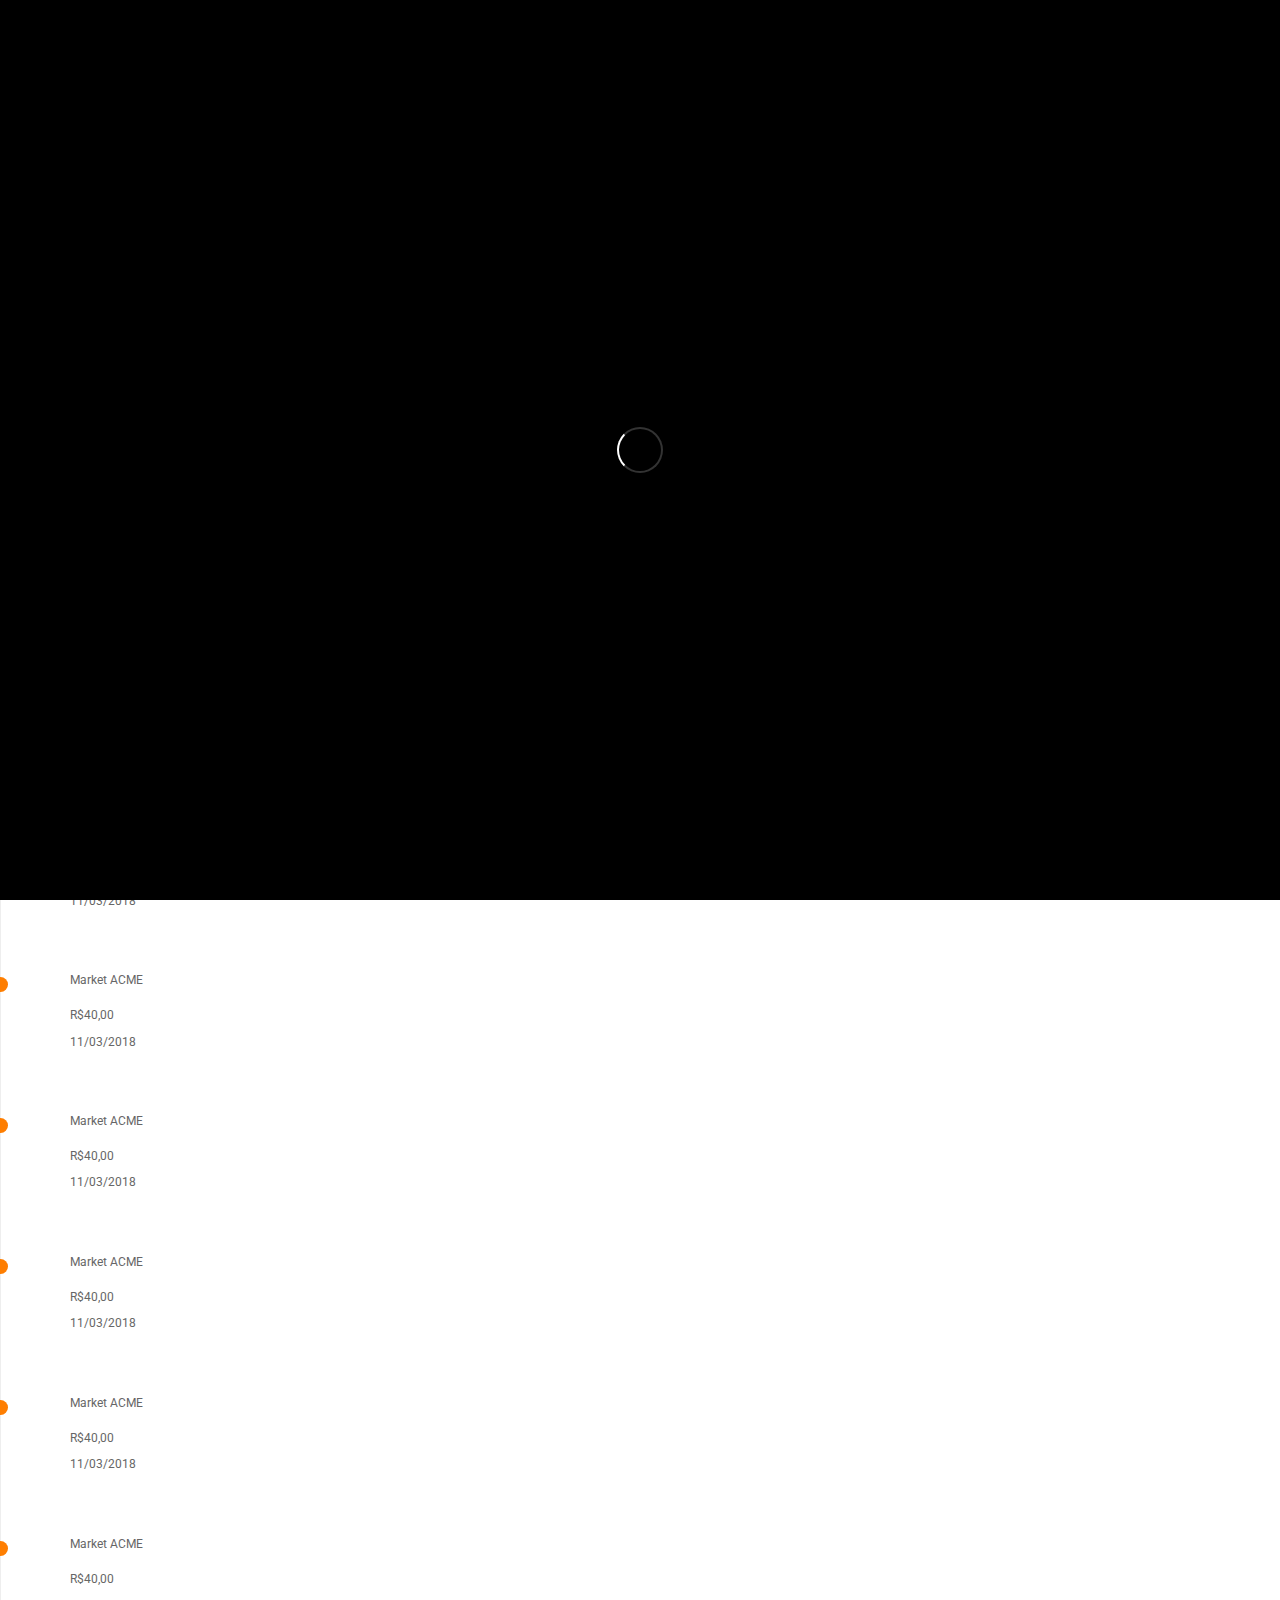
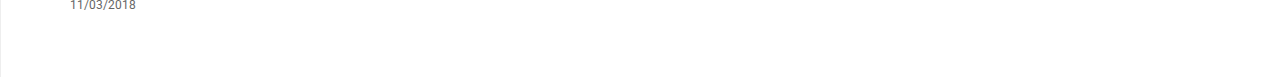
==== buyingHistory.html @ 99585626 "Finish mock for transaction history page" ====
<!DOCTYPE html>
<html lang="en-US" dir="ltr">
<head>
    <meta charset="utf-8">
    <meta http-equiv="X-UA-Compatible" content="IE=edge">
    <meta name="viewport" content="width=device-width, initial-scale=1">
    <title>Venture iO</title>

    <link href="assets/lib/bootstrap/dist/css/bootstrap.min.css" rel="stylesheet">
    <!-- Template specific stylesheets-->
    <link href="https://fonts.googleapis.com/css?family=Roboto+Condensed:400,700" rel="stylesheet">
    <link href="https://fonts.googleapis.com/css?family=Volkhov:400i" rel="stylesheet">
    <link href="https://fonts.googleapis.com/css?family=Open+Sans:300,400,600,700,800" rel="stylesheet">
    <link href="https://fonts.googleapis.com/css?family=Libre+Barcode+39+Extended+Text" rel="stylesheet">
    <link href="assets/lib/animate.css/animate.css" rel="stylesheet">
    <link href="assets/lib/components-font-awesome/css/font-awesome.min.css" rel="stylesheet">
    <link href="assets/lib/et-line-font/et-line-font.css" rel="stylesheet">
    <link href="assets/lib/flexslider/flexslider.css" rel="stylesheet">
    <link href="assets/lib/owl.carousel/dist/assets/owl.carousel.min.css" rel="stylesheet">
    <link href="assets/lib/owl.carousel/dist/assets/owl.theme.default.min.css" rel="stylesheet">
    <link href="assets/lib/magnific-popup/dist/magnific-popup.css" rel="stylesheet">
    <link href="assets/lib/simple-text-rotator/simpletextrotator.css" rel="stylesheet">
    <link href='https://fonts.googleapis.com/css?family=Roboto:400,700,400italic' rel='stylesheet' type='text/css'>

    <!-- Main stylesheet and color file-->
    <link href="assets/css/style.css" rel="stylesheet">
</head>
<body data-spy="scroll" data-target=".onpage-navigation" data-offset="60">
<main>
    <div class="page-loader">
        <div class="loader">Loading...</div>
    </div>
    <nav class="navbar navbar-custom navbar-fixed-top navbar-transparent" role="navigation">
        <div class="container">
            <div class="navbar-header">
                <button class="navbar-toggle" type="button" data-toggle="collapse" data-target="#custom-collapse"><span
                        class="sr-only">Toggle navigation</span><span class="icon-bar"></span><span
                        class="icon-bar"></span><span class="icon-bar"></span></button>
                <a class="navbar-brand barcode-font" href="index.html">DELI</a>
            </div>
            <div class="collapse navbar-collapse" id="custom-collapse">
                <ul class="nav navbar-nav navbar-right">
                    <li class="dropdown"><a class="dropdown-toggle" href="login.html">Login</a></li>
                </ul>
            </div>
        </div>
    </nav>
    <section class="transaction-section home-fade home-full-height colored">
        <div class="container transaction-page-header">
            <h3>Hello, Person's name</h3>
            <h5>*Dash with total spent each time the customer goes to mkt*</h5>
        </div>
    </section>
    <div class="container transaction-history">
        <ul class="timeline">
            <li class="timeline-inverted">
                <div class="timeline-badge info"></div>
                <div class="timeline-panel">
                    <div class="timeline-heading">
                        <h4 class="timeline-title">Market ACME</h4>
                    </div>
                    <div class="timeline-body">
                        <p>R$40,00</p>
                        <p>11/03/2018</p>
                    </div>
                </div>
            </li>
            <li class="timeline-inverted">
                <div class="timeline-badge info"></div>
                <div class="timeline-panel">
                    <div class="timeline-heading">
                        <h4 class="timeline-title">Market ACME</h4>
                    </div>
                    <div class="timeline-body">
                        <p>R$40,00</p>
                        <p>11/03/2018</p>
                    </div>
                </div>
            </li>
            <li class="timeline-inverted">
                <div class="timeline-badge info"></div>
                <div class="timeline-panel">
                    <div class="timeline-heading">
                        <h4 class="timeline-title">Market ACME</h4>
                    </div>
                    <div class="timeline-body">
                        <p>R$40,00</p>
                        <p>11/03/2018</p>
                    </div>
                </div>
            </li>
            <li class="timeline-inverted">
                <div class="timeline-badge info"></div>
                <div class="timeline-panel">
                    <div class="timeline-heading">
                        <h4 class="timeline-title">Market ACME</h4>
                    </div>
                    <div class="timeline-body">
                        <p>R$40,00</p>
                        <p>11/03/2018</p>
                    </div>
                </div>
            </li>
            <li class="timeline-inverted">
                <div class="timeline-badge info"></div>
                <div class="timeline-panel">
                    <div class="timeline-heading">
                        <h4 class="timeline-title">Market ACME</h4>
                    </div>
                    <div class="timeline-body">
                        <p>R$40,00</p>
                        <p>11/03/2018</p>
                    </div>
                </div>
            </li>
            <li class="timeline-inverted">
                <div class="timeline-badge info"></div>
                <div class="timeline-panel">
                    <div class="timeline-heading">
                        <h4 class="timeline-title">Market ACME</h4>
                    </div>
                    <div class="timeline-body">
                        <p>R$40,00</p>
                        <p>11/03/2018</p>
                    </div>
                </div>
            </li>
            <li class="timeline-inverted">
                <div class="timeline-badge info"></div>
                <div class="timeline-panel">
                    <div class="timeline-heading">
                        <h4 class="timeline-title">Market ACME</h4>
                    </div>
                    <div class="timeline-body">
                        <p>R$40,00</p>
                        <p>11/03/2018</p>
                    </div>
                </div>
            </li>
            <li class="timeline-inverted">
                <div class="timeline-badge info"></div>
                <div class="timeline-panel">
                    <div class="timeline-heading">
                        <h4 class="timeline-title">Market ACME</h4>
                    </div>
                    <div class="timeline-body">
                        <p>R$40,00</p>
                        <p>11/03/2018</p>
                    </div>
                </div>
            </li>
        </ul>
    </div>
</main>
<script src="assets/lib/jquery/dist/jquery.js"></script>
<script src="assets/lib/bootstrap/dist/js/bootstrap.min.js"></script>
<script src="assets/lib/wow/dist/wow.js"></script>
<script src="assets/lib/jquery.mb.ytplayer/dist/jquery.mb.YTPlayer.js"></script>
<script src="assets/lib/isotope/dist/isotope.pkgd.js"></script>
<script src="assets/lib/imagesloaded/imagesloaded.pkgd.js"></script>
<script src="assets/lib/flexslider/jquery.flexslider.js"></script>
<script src="assets/lib/owl.carousel/dist/owl.carousel.min.js"></script>
<script src="assets/lib/smoothscroll.js"></script>
<script src="assets/lib/magnific-popup/dist/jquery.magnific-popup.js"></script>
<script src="assets/lib/simple-text-rotator/jquery.simple-text-rotator.min.js"></script>
<script src="assets/js/plugins.js"></script>
<script src="assets/js/main.js"></script>
<script src="assets/js/downloadButton.js"></script>
</body>
</html>
---- assets/css/style.css ----
/*--------------------------------------------------------------
	Common
--------------------------------------------------------------*/
html {
  overflow-y: scroll;
  overflow-x: hidden;
  -ms-overflow-style: scrollbar;
}

body {
  background: #fff;
  font: 400 12px/1.8 "Open Sans", sans-serif;
  color: #666;
  -webkit-font-smoothing: antialiased;
}

img {
  max-width: 100%;
  height: auto;
}

iframe {
  border: 0;
}

.align-center {
  text-align: center;
}

.align-left {
  text-align: left !important;
}

.position-relative {
  position: relative;
}

.leftauto {
  right: 0 !important;
  left: auto !important;
}

/* Transition elsements */
a,
.btn {
  transition: all 0.125s ease-in-out 0s;
}

.client-logo,
.gallery-caption,
.gallery-image:after,
.gallery-image img,
.price-table,
.team-detail,
.team-image:after,
.work-caption,
.work-image > img,
.work-image:after,
.post-thumbnail,
.post-video,
.post-images-slider {
  transition: all 0.3s ease-in-out 0s;
}

/* Reset box-shadow */
.btn,
.well,
.panel,
.progress,
.form-control,
.form-control:hover,
.form-control:focus,
.navbar-custom .dropdown-menu {
  box-shadow: none;
}

/* Reset border-radius */
.well,
.label,
.alert,
.progress,
.form-control,
.modal-content,
.panel-heading,
.panel-group .panel,
.nav-tabs > li > a,
.nav-pills > li > a {
  border-radius: 2px;
}

.pr-remove {
  /*vertical-align: middle !important;*/
  text-align: center;
}

.examples {
  border-radius: 2px;
  padding: 7px 5px;
  margin: 0 0 40px;
}

.examples.bg-dark {
  background: #333;
  border: 0;
}

.et-icons .box1 {
  border: 1px solid #e5e5e5;
  display: block;
  width: 25%;
  float: left;
  padding: 0;
  font-size: 13px;
  margin: -1px 0 0 -1px;
}

.et-icons .box1 > span {
  display: inline-block;
  border-right: 1px solid #e5e5e5;
  min-width: 60px;
  min-height: 60px;
  text-align: center;
  line-height: 60px;
  font-size: 28px;
  margin-right: 5px;
}

.fa-icons > div {
  padding: 0;
  border: 1px solid #e5e5e5;
  margin: -1px 0 0 -1px;
  font-size: 13px;
}

.fa-icons > div > i {
  display: inline-block;
  margin-right: 5px;
  min-width: 40px;
  min-height: 40px;
  border-right: 1px solid #f1f1f1;
  line-height: 40px;
  text-align: center;
  font-size: 14px;
}

.help-block ul {
  list-style: none;
  padding: 0;
  margin: 0;
}

/* Sections */
.navbar-custom + .main {
  margin-top: 50px;
}

.main {
  position: relative;
  background-color: #fff;
  z-index: 1;
}

.module,
.module-small {
  position: relative;
  padding: 140px 0;
  background-repeat: no-repeat;
  background-position: 50% 50%;
  background-size: cover;
}

/* Module header */
.module-small {
  padding: 70px 0;
}

.module-extra-small {
  padding: 25px 0px;
}

.module-medium {
  padding: 75px 0px;
}

.holder-w {
  position: relative;
  display: table-cell;
  vertical-align: middle;
  height: 1px;
  width: 50%;
}

.holder-w:before {
  border-top: 1px solid #eaeaea;
  position: relative;
  display: block;
  content: "";
  top: 1px;
  height: 1px;
  width: 100%;
}

/* Sections dividers */
.divider-w {
  border-top: 1px solid #eaeaea;
  margin: 0;
}

.divider-d {
  border-top: 1px solid #202020;
  margin: 0;
}

/* Half-image */
.side-image {
  position: absolute;
  height: 100%;
  background-repeat: no-repeat;
  background-position: 50% 50%;
  background-size: cover;
}

.side-image-text {
  background: #fff;
  border-top: 1px solid #e5e5e5;
  border-bottom: 1px solid #e5e5e5;
  padding: 140px 60px 140px;
}

/* Dark background */
.bg-dark,
.bg-dark-30,
.bg-dark-60,
.bg-dark-90,
.bg-dark .module-title,
.bg-dark-30 .module-title,
.bg-dark-60 .module-title,
.bg-dark-90 .module-title,
.bg-dark .module-subtitle,
.bg-dark-30 .module-subtitle,
.bg-dark-60 .module-subtitle,
.bg-dark-90 .module-subtitle,
.bg-dark .alt-module-subtitle h5,
.bg-dark-30 .alt-module-subtitle h5,
.bg-dark-60 .alt-module-subtitle h5,
.bg-dark-90 .alt-module-subtitle h5 {
  color: #fff;
}

.bg-dark {
  background: #111;
}

.bg-dark-30:before {
  position: absolute;
  background: rgba(2, 2, 2, 0.4);
  content: " ";
  height: 100%;
  width: 100%;
  left: 0;
  top: 0;
}

.bg-dark-60:before {
  position: absolute;
  background: rgba(34, 34, 34, 0.8);
  content: " ";
  height: 100%;
  width: 100%;
  left: 0;
  top: 0;
}

.bg-dark-90:before {
  position: absolute;
  background: rgba(34, 34, 34, 0.9);
  content: " ";
  height: 100%;
  width: 100%;
  left: 0;
  top: 0;
}

.bg-gradient:before {
  position: absolute;
  background: url([data-uri]);
  /* FF3.6+ */
  /* Chrome,Safari4+ */
  /* Chrome10+,Safari5.1+ */
  /* Opera 11.10+ */
  /* IE10+ */
  background: linear-gradient(to bottom, rgba(40, 115, 113, 0.57) 25%, rgba(115, 54, 31, 0.67) 75%);
  /* W3C */
  filter: progid:DXImageTransform.Microsoft.gradient( startColorstr='#00ffffff', endColorstr='#000000',GradientType=0 );
  /* IE6-8 */
  content: " ";
  height: 100%;
  width: 100%;
  left: 0;
  top: 0;
}

.bg-light {
  background: #f6f6f6;
}

.parallax-bg {
  background-attachment: fixed;
  background-size: cover;
}

/* Vertical margin, padding */
.p-0 {
  padding: 0 !important;
}

.pt-0 {
  padding-top: 0 !important;
}

.pt-10 {
  padding-top: 10px !important;
}

.pt-20 {
  padding-top: 20px !important;
}

.pt-30 {
  padding-top: 30px !important;
}

.pt-40 {
  padding-top: 40px !important;
}

.pt-50 {
  padding-top: 50px !important;
}

.pt-140 {
  padding-top: 140px !important;
}

.pb-0 {
  padding-bottom: 0 !important;
}

.pb-10 {
  padding-bottom: 10px !important;
}

.pb-20 {
  padding-bottom: 20px !important;
}

.pb-30 {
  padding-bottom: 30px !important;
}

.pb-40 {
  padding-bottom: 40px !important;
}

.pb-50 {
  padding-bottom: 50px !important;
}

.pb-140 {
  padding-bottom: 140px !important;
}

.m-0 {
  margin: 0 !important;
}

.mt-0 {
  margin-top: 0 !important;
}

.mt-10 {
  margin-top: 10px !important;
}

.mt-20 {
  margin-top: 20px !important;
}

.mt-30 {
  margin-top: 30px !important;
}

.mt-40 {
  margin-top: 40px !important;
}

.mt-50 {
  margin-top: 50px !important;
}

.mt-60 {
  margin-top: 60px !important;
}

.mt-70 {
  margin-top: 70px !important;
}

.mt-80 {
  margin-top: 80px !important;
}

.mb-0 {
  margin-bottom: 0 !important;
}

.mb-10 {
  margin-bottom: 10px !important;
}

.mb-20 {
  margin-bottom: 20px !important;
}

.mb-40 {
  margin-bottom: 40px !important;
}

.mb-50 {
  margin-bottom: 50px !important;
}

.mb-60 {
  margin-bottom: 60px !important;
}

.mb-70 {
  margin-bottom: 70px !important;
}

.mb-80 {
  margin-bottom: 80px !important;
}

@media only screen and (max-width: 991px) {
  .mt-sm-0 {
    margin-top: 0 !important;
  }
  .mt-sm-10 {
    margin-top: 10px !important;
  }
  .mt-sm-20 {
    margin-top: 20px !important;
  }
  .mt-sm-30 {
    margin-top: 30px !important;
  }
  .mt-sm-40 {
    margin-top: 40px !important;
  }
  .mt-sm-50 {
    margin-top: 50px !important;
  }
  .mt-sm-60 {
    margin-top: 60px !important;
  }
  .mt-sm-70 {
    margin-top: 70px !important;
  }
  .mt-sm-80 {
    margin-top: 80px !important;
  }
  .mb-sm-0 {
    margin-bottom: 0 !important;
  }
  .mb-sm-10 {
    margin-bottom: 10px !important;
  }
  .mb-sm-20 {
    margin-bottom: 20px !important;
  }
  .mb-sm-30 {
    margin-bottom: 30px !important;
  }
  .mb-sm-40 {
    margin-bottom: 40px !important;
  }
  .mb-sm-50 {
    margin-bottom: 50px !important;
  }
  .mb-sm-60 {
    margin-bottom: 60px !important;
  }
  .mb-sm-70 {
    margin-bottom: 70px !important;
  }
  .mb-sm-80 {
    margin-bottom: 80px !important;
  }
}

@media only screen and (max-width: 767px) {
  .mt-xs-0 {
    margin-top: 0 !important;
  }
  .mt-xs-10 {
    margin-top: 10px !important;
  }
  .mt-xs-20 {
    margin-top: 20px !important;
  }
  .mt-xs-30 {
    margin-top: 30px !important;
  }
  .mt-xs-40 {
    margin-top: 40px !important;
  }
  .mt-xs-50 {
    margin-top: 50px !important;
  }
  .mt-xs-60 {
    margin-top: 60px !important;
  }
  .mt-xs-70 {
    margin-top: 70px !important;
  }
  .mt-xs-80 {
    margin-top: 80px !important;
  }
  .mb-xs-0 {
    margin-bottom: 0 !important;
  }
  .mb-xs-10 {
    margin-bottom: 10px !important;
  }
  .mb-xs-20 {
    margin-bottom: 20px !important;
  }
  .mb-xs-30 {
    margin-bottom: 30px !important;
  }
  .mb-xs-40 {
    margin-bottom: 40px !important;
  }
  .mb-xs-50 {
    margin-bottom: 50px !important;
  }
  .mb-xs-60 {
    margin-bottom: 60px !important;
  }
  .mb-xs-70 {
    margin-bottom: 70px !important;
  }
  .mb-xs-80 {
    margin-bottom: 80px !important;
  }
}

/* Scroll to top */
.scroll-up {
  position: fixed;
  display: none;
  bottom: 7px;
  right: 7px;
  z-index: 999;
}

.scroll-up a {
  background: #fff;
  display: block;
  height: 30px;
  width: 30px;
  text-align: center;
  line-height: 28px;
  font-size: 20px;
  color: #000;
  opacity: 0.6;
  border-radius: 15px;
}

.scroll-up a:hover,
.scroll-up a:active {
  opacity: 1;
  color: #000;
  font-size: 30px;
}

/* Video */
.video-controls-box {
  position: absolute !important;
  bottom: 40px;
  left: 0;
  width: 100%;
  z-index: 1;
}

.video-controls-box a {
  display: inline-block;
  color: #fff;
  margin: 0 5px 0 0;
}

/* Landing Page */
.landing-reason:before {
  position: absolute;
  content: " ";
  width: 100%;
  height: 100%;
  left: 0;
  top: 0;
  background-color: rgba(66, 26, 107, 0.9);
}

.landing-reason {
  color: #fff;
  font-size: 13px;
}

.landing-image-text {
  padding-top: 70px;
  padding-bottom: 0px;
}

.landing-image-text h2 {
  margin-top: 100px;
  margin-bottom: 15px;
}

.landing-screenshot:before {
  position: absolute;
  content: " ";
  width: 100%;
  height: 100%;
  left: 0;
  top: 0;
  background-color: rgba(0, 138, 177, 0.8);
}

.alert i {
  margin-right: 5px;
}

/*--------------------------------------------------------------
	Buttons
--------------------------------------------------------------*/
.btn {
  border-radius: 0;
  font-family: "Roboto Condensed", sans-serif;
  text-transform: uppercase;
  letter-spacing: 2px;
  font-size: 11px;
  padding: 8px 37px;
}

.btn.active.focus,
.btn.active:focus,
.btn.focus,
.btn:active.focus,
.btn:active:focus,
.btn:focus {
  outline: 0;
}

.btn.btn-round {
  border-radius: 2px;
}

.btn.btn-circle {
  border-radius: 30px;
}

.btn.btn-w {
  background: rgba(255, 255, 255, 0.8);
  color: #111;
}

.btn.btn-w:hover,
.btn.btn-w:focus {
  background: white;
  color: #111;
}

.btn.btn-g {
  background: #e5e5e5;
  color: #111;
}

.btn.btn-g:hover,
.btn.btn-g:focus {
  background: #d8d8d8;
  color: #111;
}

.btn.btn-border-w {
  background: transparent;
  border: 1px solid rgba(255, 255, 255, 0.75);
  color: #fff;
}

.btn.btn-border-w:hover,
.btn.btn-border-w:focus {
  background: #fff;
  border-color: transparent;
  color: #111;
}

.btn.btn-d {
  background: rgba(17, 17, 17, 0.8);
  color: #fff;
}

.btn.btn-d:hover,
.btn.btn-d:focus {
  background: #111111;
}

.btn.btn-b {
  background: #111111;
  color: #fff;
}

.btn.btn-b:hover,
.btn.btn-b:focus {
  background: rgba(17, 17, 17, 0.8);
}

.btn-border-d {
  background: transparent;
  border: 1px solid #111111;
  color: #111;
}

.btn.btn-border-d:hover,
.btn.btn-border-d:focus {
  background: #111111;
  color: #fff;
}

.btn.btn-font-w {
  background: rgba(255, 255, 255, 0.8);
  color: #fff;
}

.btn.btn-font-w:hover {
  background: #fff;
  color: #111;
}

/* Buttons size */
.btn.btn-lg {
  padding: 12px 45px;
  font-size: 13px;
}

.btn.btn-sm {
  padding: 6px 25px;
  font-size: 10px;
  letter-spacing: 1px;
}

.btn.btn-xs {
  padding: 4px 19px;
  font-size: 10px;
  letter-spacing: 0;
}

.btn-list .btn {
  margin: 5px 0;
}

.search-btn {
  position: absolute;
  background: transparent;
  border: none;
  overflow: hidden;
  top: 50%;
  right: 1px;
  width: 42px;
  height: 40px;
  line-height: 38px;
  font-size: 14px;
  outline: none;
  color: #999;
  margin-top: -20px;
}

.image-button {
  margin: 0px 5px;
}

/*--------------------------------------------------------------
	Forms
--------------------------------------------------------------*/
/* Selection */
::-moz-selection {
  background: #000;
  color: #fff;
}

::-webkit-selection {
  background: #000;
  color: #fff;
}

::selection {
  background: #000;
  color: #fff;
}

/* Forms common style */
.form-control {
  font-family: "Roboto Condensed", sans-serif;
  text-transform: uppercase;
  letter-spacing: 2px;
  font-size: 11px;
  height: 33px;
  border: 1px solid #EAEAEA;
  border-radius: 2px;
  transition: all 0.4s ease-in-out 0s;
}

.form-control:focus {
  border-color: #CACACA;
}

/* Forms size */
.input-lg,
.form-horizontal .form-group-lg .form-control {
  height: 43px;
  font-size: 13px;
}

.input-sm, .form-horizontal .form-group-sm .form-control {
  height: 29px;
  font-size: 10px;
}

.rqst-form {
  margin-top: 27px;
}

.rqst-form .btn {
  margin-top: 5px;
}

.input-group-addon {
  border: 1px solid #e4e4e4 !important;
}

/*--------------------------------------------------------------
	Typography
--------------------------------------------------------------*/
a {
  color: #111;
}

a:hover, a:focus {
  text-decoration: none;
  color: #aaa;
  outline: 0;
}

.bg-dark a {
  color: #aaa;
}

.bg-dark a:hover, .bg-dark a:focus {
  color: #fff;
}

h1, h2, h3, h4, h5, h6 {
  line-height: 1.4;
  font-weight: 400;
}

p, ol, ul, blockquote {
  margin: 0 0 20px;
}

blockquote {
  border: 0;
  font-style: italic;
  font-size: 15px;
  padding: 0;
}

.font-alt {
  font-family: "Roboto Condensed", sans-serif;
  text-transform: uppercase;
}

.slogan {
  font-size: 20px;
}

.font-serif {
  font-family: Volkhov, "Times New Roman", sans-serif;
  font-style: italic;
}

.large-text {
  font-size: 24px !important;
}

.rotate {
  text-shadow: none !important;
}

.module-title {
  position: relative;
  letter-spacing: 4px;
  text-align: center;
  font-weight: 400;
  font-size: 30px;
  color: #111;
  margin: 0 0 70px;
}

.module-subtitle {
  text-align: center;
  font-size: 16px;
  color: #111;
  margin-bottom: 70px;
}

.module-icon {
  text-align: center;
  font-size: 32px;
  margin-bottom: 20px;
}

.module-title + .module-subtitle {
  margin-top: -35px;
}

/* Restaurant module header */
.alt-module-subtitle {
  display: table;
}

.alt-module-subtitle h5 {
  display: table-cell;
  white-space: pre;
  padding: 0 8px;
  color: #111;
}

/* Finance case study header */
.finance-image-content {
  border: 1px solid #e5e5e5;
  padding: 60px 0px;
}

.finance-image-content .module-title {
  margin-bottom: 20px;
}

.finance-image-content .alt-features-item {
  margin-top: 40px;
}

/* Landing Page */
.landing-reason .module-title {
  color: #e6af4b;
}

.landing-reason .module-title + .module-subtitle {
  margin-top: -60px;
  margin-bottom: 40px;
}

.free-trial {
  background-color: rgba(88, 20, 158, 0.9);
  color: #FFFFFF;
}

.free-trial .color-golden {
  color: #e6af4b;
}

/*  Special Portfolio Page  */
.special-portfolio-header-title {
  border: 1px solid rgba(255, 255, 255, 0.7);
  font-size: 50px;
  padding: 40px 0px;
  letter-spacing: 8px;
}

/*--------------------------------------------------------------
	Slider & Carousel
--------------------------------------------------------------*/
/* -------------------------------------------------------------------
General Styles - FlexSlider
------------------------------------------------------------------- */
.flex-direction-nav a,
.flex-control-nav > li > a {
  transition: all 0.3s ease-in-out 0s;
}

.flex-direction-nav a {
  position: absolute;
  display: block;
  height: 100%;
  width: 50%;
  top: 0;
  z-index: 10;
  overflow: hidden;
  opacity: 0;
  margin: 0;
}

.flex-direction-nav .flex-prev {
  opacity: 0;
  left: 0;
  cursor: url(../images/prev-light.png), e-resize;
}

.flex-direction-nav .flex-next {
  opacity: 0;
  right: 0;
  cursor: url(../images/next-light.png), e-resize;
}

.flex-control-nav {
  position: absolute;
  width: auto;
  left: 50%;
  bottom: 20px;
  z-index: 11;
  text-align: center;
  -webkit-transform: translateX(-50%);
  -ms-transform: translateX(-50%);
  transform: translateX(-50%);
}

.flex-control-nav > li {
  display: inline-block;
  margin: 5px 3px;
}

.flex-control-nav > li > a {
  background: transparent;
  border: 1px solid #fff;
  display: block;
  height: 6px;
  width: 6px;
  border-radius: 6px;
}

.flex-control-nav > li > a:hover,
.flex-control-nav > li > a.flex-active {
  background: #fff;
}

/* -------------------------------------------------------------------
Hero Slider
------------------------------------------------------------------- */
.hero-slider {
  margin: 0 !important;
}

.hero-slider .slides > li {
  display: none;
  -webkit-backface-visibility: hidden;
}

.hero-slider,
.hero-slider .flex-viewport {
  height: 100% !important;
  width: 100%;
  padding: 0;
  margin: 0;
}

.hero-slider .slides {
  height: 100% !important;
  transition-delay: 1s;
}

.hero-slider .flex-direction-nav a {
  width: 15%;
}

.hero-slider .slides li {
  background-size: cover;
  background-position: center center;
  background-repeat: no-repeat;
  height: 100% !important;
  width: 100%;
  padding: 0;
  margin: 0;
  -webkit-background-size: cover;
  -moz-background-size: cover;
  -o-background-size: cover;
}

/* Caption */
.titan-caption {
  position: relative;
  display: table;
  height: 100%;
  width: 70%;
  margin: 0 auto;
}

.titan-caption {
  position: relative;
  display: table;
  height: 100%;
  width: 100%;
  margin: 0 auto;
  background: rgba(254, 126, 1, 0.8) 10%;
}

.caption-content {
  display: table-cell;
  vertical-align: middle;
  text-align: center;
}

/*
Photography Page Slider
*/
.photography-page .image-caption {
  bottom: 20px;
  position: absolute;
  width: 35%;
}

.photography-page .image-caption .caption-text {
  font-size: 24px;
  text-transform: capitalize;
  letter-spacing: 1px;
}

.photography-page .flex-control-nav {
  left: 80%;
  bottom: 20px;
  z-index: 11;
}

/* -------------------------------------------------------------------
General Styles - Owlcarousel
------------------------------------------------------------------- */
.owl-controls {
  margin-top: 40px;
}

.owl-pagination div {
  display: inline-block;
}

.owl-controls .owl-page span {
  background: transparent;
  border: 1px solid #111;
  display: block;
  height: 6px;
  width: 6px;
  margin: 0 3px 5px;
  border-radius: 6px;
  transition: all 0.3s ease-in-out 0s;
}

.owl-controls .owl-page.active span,
.owl-controls.clickable .owl-page:hover span {
  background: #111;
}

.owl-controls .owl-buttons > div {
  display: inline-block;
  margin: 5px;
  font-size: 14px;
  color: #111;
}

/*--------------------------------------------------------------
	Preloader
--------------------------------------------------------------*/
.page-loader {
  position: fixed;
  background: #000;
  bottom: 0;
  right: 0;
  left: 0;
  top: 0;
  z-index: 9998;
}

.loader {
  position: absolute;
  border-left: 2px solid #ffffff;
  border-top: 2px solid rgba(255, 255, 255, 0.2);
  border-right: 2px solid rgba(255, 255, 255, 0.2);
  border-bottom: 2px solid rgba(255, 255, 255, 0.2);
  height: 46px;
  width: 46px;
  left: 50%;
  top: 50%;
  margin: -23px 0 0 -23px;
  text-indent: -9999em;
  font-size: 10px;
  z-index: 9999;
  -webkit-animation: load 0.8s infinite linear;
  -moz-animation: load 0.8s infinite linear;
  ms-animation: load 0.8s infinite linear;
  o-animation: load 0.8s infinite linear;
  animation: load 0.8s infinite linear;
}

.loader,
.loader:after {
  border-radius: 50%;
  width: 46px;
  height: 46px;
}

@-webkit-keyframes load {
  0% {
    -webkit-transform: rotate(0deg);
    transform: rotate(0deg);
  }
  100% {
    -webkit-transform: rotate(360deg);
    transform: rotate(360deg);
  }
}

@keyframes load {
  0% {
    -webkit-transform: rotate(0deg);
    transform: rotate(0deg);
  }
  100% {
    -webkit-transform: rotate(360deg);
    transform: rotate(360deg);
  }
}

/*--------------------------------------------------------------
	Navbar
--------------------------------------------------------------*/
.navbar-custom {
  background-color: rgba(10, 10, 10, 0.3);
  border: 0;
  border-radius: 0;
  z-index: 1000;
  font-family: "Roboto Condensed", sans-serif;
  text-transform: uppercase;
  letter-spacing: 3px;
  font-size: 11px;
  transition: background, padding 0.4s ease-in-out 0s;
}

.navbar a {
  transition: color 0.125s ease-in-out 0s;
}

.navbar-custom .dropdown-menu {
  background: rgba(26, 26, 26, 0.9);
  border-radius: 0;
  border: 0;
  padding: 0;
  box-shadow: none;
}

.navbar-custom .navbar-brand {
  letter-spacing: 4px;
  font-weight: 400;
  font-size: 22px;
  color: #fff;
}

.navbar-custom .nav li > a {
  position: relative;
  color: rgba(255, 255, 255, 0.7);
}

.navbar-custom .dropdown-menu > li > a {
  border-bottom: 1px solid rgba(73, 71, 71, 0.15) !important;
  padding: 11px 15px;
  letter-spacing: 2px;
  color: #999;
}

.navbar-custom .dropdown-menu .dropdown-menu {
  border-left: 1px solid rgba(73, 71, 71, 0.15);
  left: 100%;
  right: auto;
  top: 0;
  margin-top: 0;
}

.navbar-custom .dropdown-menu.left-side .dropdown-menu {
  border: 0;
  border-right: 1px solid rgba(73, 71, 71, 0.15);
  right: 100%;
  left: auto;
}

.navbar-custom .nav > li > a:focus,
.navbar-custom .nav > li > a:hover,
.navbar-custom .nav .open > a,
.navbar-custom .nav .open > a:focus,
.navbar-custom .nav .open > a:hover,
.navbar-custom .dropdown-menu > li > a:focus,
.navbar-custom .dropdown-menu > li > a:hover {
  background: none;
  color: #fff;
}

.navbar-custom .dropdown-menu > li > a:hover {
  background: rgba(255, 255, 255, 0.1) !important;
}

.navbar-custom .dropdown-toggle:after {
  position: absolute;
  display: block;
  right: 0;
  top: 50%;
  margin-top: -6px;
  font: normal normal normal 14px/1 FontAwesome;
  font-size: 9px;
  content: "\f107";
  text-rendering: auto;
  -webkit-font-smoothing: antialiased;
  -moz-osx-font-smoothing: grayscale;
}

.navbar-custom .navbar-toggle .icon-bar {
  background: #fff;
}

.dropdown-menu {
  min-width: 180px;
  font-size: 11px;
}

.home-section {
  position: relative;
  background-color: #fff;
  width: 100%;
  background-size: cover;
}

.transaction-section {
    position: relative;
    width: 100%;
    height: 400px;
}

@media(max-width: 850px) {
    .transaction-section {
        .h2 {
            font-size: 100px;
        }
    }
}

.titan-title-size-1 {
  letter-spacing: 4px;
  font-size: 15px;
}

.titan-title-size-2 {
  line-height: 1.3;
  letter-spacing: 3px;
  font-size: 18px;
  opacity: .8;
}

.titan-title-size-3 {
  letter-spacing: 16px;
  font-size: 46px;
}

.barcode-font {
  font-family: 'Libre Barcode 39 Extended Text', cursive;
}

.titan-title-size-4 {
  letter-spacing: 10px;
  font-weight: lighter;
  font-size: 150px;
}

/* Agency Page Header */
.agency-page-header:before {
  background: transparent;
}

/* About us Page Header */
.about-page-header:before {
  background: rgba(2, 2, 2, 0.2);
}

/* Service Page Header */
.service-page-header:before {
  background: rgba(2, 2, 2, 0.1);
}

/* Pricing Page Header */
.pricing-page-header {
  background-position: 40% 14%;
  background-repeat: no-repeat;
}

.pricing-page-header:before {
  background: rgba(2, 2, 2, 0.6);
}

/* Gallery Page Header */
.gallery-page-header {
  background-position: 50% 0%;
  background-repeat: no-repeat;
}

.gallery-page-header:before {
  background: rgba(2, 2, 2, 0.2);
}

/* Contact Page Header */
.contact-page-header {
  background-position: 13% 45%;
  background-repeat: no-repeat;
}

.contact-page-header:before {
  background: rgba(2, 2, 2, 0.5);
}

/* FAQ Page Header */
.faq-page-header:before {
  background: rgba(2, 2, 2, 0.15);
}

/* Blog Page Header */
.blog-page-header {
  background-position: 50% 24%;
  background-repeat: no-repeat;
}

.blog-page-header:before {
  background: rgba(2, 2, 2, 0.3);
}

/* Restaurant menu Page Header */
.restaurant-menu-bg:before {
  background: rgba(2, 2, 2, 0.4);
}

.restaurant-page-header:before {
  background: rgba(0, 0, 0, 0.45);
}

.restaurant-image-overlay:before {
  background-color: rgba(2, 2, 2, 0.25);
}

/* Portfolio Page Header */
.portfolio-page-header {
  background-position: 50% 50%;
}

.portfolio-page-header:before {
  background: rgba(45, 45, 45, 0.45);
}

/* Landing Page Header */
.landing-header:before {
  position: absolute;
  background-image: url("../../assets/images/homePageBanner.jpeg");
  background-size: cover;
  background-repeat: no-repeat;
  content: " ";
  height: 100%;
  width: 100%;
  left: 0;
  top: 0;
}

.banner-img {
  margin-top: -145px;
}

.shop-page-header:before {
  background: rgba(34, 34, 34, 0.3);
}

/*--------------------------------------------------------------
	Footer
--------------------------------------------------------------*/
.footer {
  padding: 10px 0;
}

.footer .copyright {
  margin: 0;
}

.footer .footer-social-links {
  text-align: right;
}

.footer .footer-social-links a {
  display: inline-block;
  padding: 0 6px;
}

/* -------------------------------------------------------------
Google map
------------------------------------------------------------- */
#map-section {
  position: relative;
  height: 450px;
  width: 100%;
}

#map {
  height: 100%;
  width: 100%;
}

#map img {
  max-width: none;
}

/*--------------------------------------------------------------
	Services & Features
--------------------------------------------------------------*/
.features-item {
  margin: 20px 0;
  text-align: center;
}

.features-icon,
.alt-features-icon {
  line-height: 1.2;
  font-size: 42px;
  color: #111;
}

.features-title,
.alt-features-title {
  text-transform: uppercase;
  letter-spacing: 2px;
  font-weight: 400;
  font-size: 14px;
  color: #111;
  margin: 16px 0 15px;
}

.alt-features-item {
  position: relative;
  padding-left: 55px;
  margin: 65px 0 0 0;
}

.alt-features-icon {
  position: absolute;
  height: 40px;
  width: 40px;
  left: 0;
  top: 0;
  text-align: center;
  line-height: 40px;
  font-size: 28px;
}

.alt-features-title {
  font-size: 13px;
  margin: 0 0 10px;
}

/* Content box */
.content-box {
  margin: 20px 0;
  text-align: center;
}

.content-box-title {
  font-weight: 400;
  font-size: 18px;
  color: #111;
  margin: 16px 0 15px;
}

/*--------------------------------------------------------------
	Team
--------------------------------------------------------------*/
.team-item {
  position: relative;
  text-align: center;
}

.team-image {
  position: relative;
  overflow: hidden;
}

.team-image img {
  width: 100%;
}

.team-image:after {
  position: absolute;
  background: transparent;
  content: " ";
  display: block;
  height: 100%;
  width: 100%;
  top: 0;
  left: 0;
  z-index: 1;
}

.team-detail {
  position: absolute;
  width: 100%;
  opacity: 0;
  bottom: 100%;
  left: 0;
  z-index: 2;
  text-align: center;
  font-size: 12px;
  color: #aaa;
  padding: 20px;
}

.team-detail h5 {
  font-size: 16px;
}

.team-detail p {
  font-size: 14px;
}

.team-social a {
  display: inline-block;
  color: #aaa;
  padding: 5px 6px;
}

.team-social a:hover {
  color: #FFF;
}

.team-descr {
  margin: 20px 0 0;
}

.team-name {
  font-size: 14px;
  color: #111;
}

.team-role {
  font-size: 11px;
  color: #aaa;
}

.team-item:hover .team-image:after {
  background: rgba(0, 0, 0, 0.6);
}

.team-item:hover .team-detail {
  opacity: 1;
  bottom: 50%;
  -webkit-transform: translateY(50%);
  -ms-transform: translateY(50%);
  transform: translateY(50%);
}

/*--------------------------------------------------------------
	Restaurant Menu
--------------------------------------------------------------*/
.menu {
  border-bottom: 1px dotted #e5e5e5;
  padding: 0 0 10px;
  margin: 0 0 20px;
}

.menu-title,
.menu-price {
  margin: 0 0 10px;
  font-size: 14px;
  color: #111;
}

.menu-price-detail {
  position: relative;
  text-align: right;
}

/*--------------------------------------------------------------
	Price Table
--------------------------------------------------------------*/
.price-table {
  background: #fff;
  border: 1px solid #eaeaea;
  padding: 25px 20px;
  margin: 15px 0 30px;
  border-radius: 2px;
  text-align: center;
}

.price-table:hover {
  border-color: #CACACA;
}

.price-table.best {
  margin: 0 0 30px;
}

.price-table .small {
  margin: 0;
}

.borderline {
  position: relative;
  background: #eaeaea;
  display: block;
  height: 1px;
  width: 100%;
  margin: 20px 0 15px;
}

.borderline:before {
  position: absolute;
  background: #eaeaea;
  content: "";
  bottom: -7px;
  left: 50%;
  height: 14px;
  width: 14px;
  -webkit-transform: rotate(45deg);
  -moz-transform: rotate(45deg);
  -ms-transform: rotate(45deg);
  -o-transform: rotate(45deg);
  margin-left: -7px;
}

.borderline:after {
  position: absolute;
  background: #fff;
  content: "";
  bottom: -5px;
  left: 50%;
  height: 16px;
  width: 16px;
  -webkit-transform: rotate(45deg);
  -moz-transform: rotate(45deg);
  -ms-transform: rotate(45deg);
  -o-transform: rotate(45deg);
  margin-left: -8px;
}

.price-table h4 {
  color: #111;
  margin: 0;
}

.price-table p.price {
  font-size: 60px;
  color: #111;
  padding: 0;
  margin: 0 0 0 -10px;
}

.price-table p.price span {
  display: inline-block;
  vertical-align: top;
  font-size: 16px;
  padding-top: 25px;
}

.price-details {
  list-style: none;
  padding: 0;
  margin: 0 0 23px;
}

.price-details li {
  padding: 7px 0;
}

.price-details li > span {
  text-decoration: line-through;
  color: #aaa;
}

/*--------------------------------------------------------------
	Fun fact
--------------------------------------------------------------*/
.count-item {
  text-align: center;
}

.count-icon {
  line-height: 1.2;
  font-size: 42px;
}

/*--------------------------------------------------------------
	Video Box
--------------------------------------------------------------*/
.video-box {
  text-align: center;
  padding: 40px 0;
}

.video-box-icon > a > i,
.video-box-icon > a > span {
  line-height: 1.8;
  font-size: 40px;
  color: #fff;
}

.video-title {
  letter-spacing: 4px;
  font-size: 30px;
  margin: 10px 0 0;
}

.video-subtitle {
  color: rgba(255, 255, 255, 0.5);
}

/*--------------------------------------------------------------
	Portfolio
--------------------------------------------------------------*/
/* Portfolio filter */
.filter {
  text-align: center;
  list-style: none;
  padding: 0;
  margin: 0 0 70px;
}

.filter > li {
  display: inline-block;
  padding: 0 0 10px;
  margin: 0 25px;
}

/* Portfolio grid */
.works-grid {
  list-style: none;
  padding: 0;
  margin: 0;
}

.works-grid.works-grid-gut {
  margin: 0 0 0 -10px;
}

.works-grid.works-grid-gut .work-item {
  padding: 0 0 10px 10px;
}

.work-item {
  width: 50%;
  float: left;
  margin: 0;
}

.works-grid-3 .work-item {
  width: 33.3333%;
}

.container .works-grid-3 .work-item {
  width: 33.2%;
}

.works-grid-4 .work-item {
  width: 25%;
}

.works-grid-5 .work-item {
  width: 20%;
}

.work-item > a {
  position: relative;
  display: block;
  overflow: hidden;
}

.work-image {
  position: relative;
  overflow: hidden;
}

.work-image img {
  display: block;
  overflow: hidden;
  width: 100%;
}

.work-image:after {
  position: absolute;
  display: block;
  content: "";
  height: 100%;
  width: 100%;
  top: 0;
  left: 0;
}

.work-caption {
  width: 100%;
  padding: 0 20px;
  opacity: 0;
  position: absolute;
  bottom: 100%;
  left: 0;
  text-align: center;
  overflow: hidden;
}

.work-title {
  font-size: 14px;
  color: #fff;
  margin: 0 0 6px;
}

.work-descr {
  color: #aaa;
}

.work-item:hover .work-image:after {
  background: rgba(0, 0, 0, 0.6);
}

.work-item:hover .work-image > img {
  -webkit-transform: scale(1.1) rotate(2deg);
  -ms-transform: scale(1.1) rotate(2deg);
  transform: scale(1.1) rotate(2deg);
}

.work-item:hover .work-caption {
  bottom: 50%;
  opacity: 1;
  z-index: 3;
  -webkit-transform: translateY(50%);
  -ms-transform: translateY(50%);
  transform: translateY(50%);
}

/* Work item white background*/
.works-grid.works-hover-w .work-title {
  color: #111;
}

.works-grid.works-hover-w .work-item:hover .work-image:after {
  background: rgba(255, 255, 255, 0.8);
}

/* Work item gradien background*/
.works-grid.works-hover-g .work-image:after {
  opacity: 0;
}

.works-grid.works-hover-g .work-descr {
  color: #fff;
}

.works-grid.works-hover-g .work-item:hover .work-image:after {
  background: #6fe29e;
  background: linear-gradient(135deg, rgba(111, 226, 158, 0.8) 0%, rgba(91, 218, 209, 0.8) 100%);
  filter: progid:DXImageTransform.Microsoft.gradient( startColorstr='#6fe29e', endColorstr='#5bdad1',GradientType=1 );
  opacity: 1;
}

.sliding-portfolio .work-item {
  width: 100%;
}

/*--------------------------------------------------------------
	Single Portfolio
--------------------------------------------------------------*/
.work-details {
  margin: 0 0 20px;
}

.work-details-title {
  color: #111;
  margin: 0 0 20px;
}

.work-details ul {
  list-style: none;
  padding: 0;
  margin: 0;
}

.work-details ul > li {
  border-bottom: 1px dotted #c2c2c2;
  padding: 0 0 5px;
  margin: 0 0 5px;
}

/*--------------------------------------------------------------
	Call to action
--------------------------------------------------------------*/
.callout-text {
  color: rgba(255, 255, 255, 0.6);
}

.callout-title {
  font-weight: 400;
  font-size: 16px;
  color: #fff;
  margin: 0;
}

.callout-btn-box {
  text-align: right;
  padding-top: 4px;
}

.request-cta {
  padding: 50px 0px;
}

/*--------------------------------------------------------------
	Testimonial
--------------------------------------------------------------*/
.testimonial:before {
  background: rgba(2, 2, 2, 0.4);
}

.testimonials-slider {
  position: relative;
}

.testimonial-text {
  text-align: center;
  font-style: normal;
  font-size: 18px;
}

.testimonial-caption {
  text-align: center;
  padding: 10px 0 0;
}

.testimonial-title {
  font-size: 14px;
}

.testimonial-descr {
  color: rgba(255, 255, 255, 0.5);
  font-size: 11px;
}

/*--------------------------------------------------------------
	Gallery
--------------------------------------------------------------*/
.gallery-item {
  position: relative;
  text-align: center;
  margin: 0 0 20px;
}

.gallery-image {
  position: relative;
  overflow: hidden;
}

.gallery-image a.gallery {
  position: relative;
  display: block;
}

.gallery-image img {
  display: block;
  overflow: hidden;
  width: 100%;
}

.gallery-image:after {
  position: absolute;
  background: transparent;
  content: " ";
  display: block;
  height: 100%;
  width: 100%;
  top: 0;
  left: 0;
  z-index: 1;
}

.gallery-caption {
  position: absolute;
  width: 100%;
  opacity: 0;
  bottom: 100%;
  left: 0;
  z-index: 2;
  text-align: center;
  font-size: 28px;
  color: #fff;
  padding: 20px;
}

.gallery-icon {
  background: rgba(255, 255, 255, 0.2);
  border-radius: 50%;
  height: 50px;
  width: 50px;
  font-size: 24px;
  margin: 0 auto;
}

.gallery-icon i,
.gallery-icon span {
  line-height: 50px;
}

/* Gallery hover */
.gallery-item:hover .gallery-image:after {
  background: rgba(0, 0, 0, 0.6);
}

.gallery-item:hover .gallery-caption {
  opacity: 1;
  bottom: 50%;
  -webkit-transform: translateY(50%);
  -ms-transform: translateY(50%);
  transform: translateY(50%);
}

/*--------------------------------------------------------------
	Blog Post
--------------------------------------------------------------*/
.post {
  margin: 0 0 80px;
}

.post-title {
  line-height: 1.4;
  font-size: 22px;
  color: #111;
  margin: 0;
}

.post-header {
  margin: 0 0 15px;
}

.post-meta {
  font-size: 11px;
  color: #aaa;
}

.post-entry {
  border-top: 1px dotted #c2c2c2;
  padding-top: 20px;
  margin-top: 10px;
}

.post-images-slider {
  position: relative;
}

.post-images-slider .flex-control-nav {
  bottom: 0;
}

.post-thumbnail,
.post-images-slider,
.post-video {
  margin: 0 0 20px;
}

.post-quote {
  background: #f5f5f5;
  text-align: center;
  padding: 20px;
}

/* Post columns */
.post-columns .post {
  margin: 0 0 60px;
}

.post-columns .post-header {
  margin: 0 0 10px;
}

.post-columns .post-title {
  line-height: 1.8;
  font-size: 14px;
}

.post-columns .post-entry {
  padding: 10px 0 0;
  margin: 0 0 10px;
}

.post-columns.wo-border .post-entry {
  border: 0;
  padding: 0;
}

.post-columns .post-entry p:last-child {
  margin: 0;
}

.more-link:after {
  content: "\00BB";
  color: #666666;
  padding-left: 5px;
}

.pagination a {
  border: 1px solid #eaeaea;
  display: inline-block;
  text-transform: uppercase;
  text-align: center;
  color: #999;
  padding: 4px 12px;
}

.pagination a.active {
  border-color: #CACACA;
}

/*--------------------------------------------------------------
	Widgets
--------------------------------------------------------------*/
/* Progress bars */
.progress {
  overflow: visible;
  height: 4px;
}

.progress-bar {
  position: relative;
}

.progress-bar.pb-dark {
  background: #111;
}

.progress-bar span {
  position: absolute;
  display: block;
  right: -0px;
  top: -24px;
  opacity: 0;
  line-height: 12px;
  font-size: 12px;
  color: #111;
  padding: 4px 0px;
}

.progress-bar span:after {
  display: inline-block;
  content: "%";
}

/* Tabs */
.tab-content .tab-pane {
  padding: 20px 0;
}

/* Accordion */
.panel-title {
  font-size: 14px;
}

.panel-heading a {
  position: relative;
  display: block;
}

.panel-heading a:after {
  position: absolute;
  content: "\f106";
  top: 50%;
  right: 0px;
  font-family: "FontAwesome";
  line-height: 1;
  font-size: 14px;
  margin-top: -7px;
}

.panel-heading a.collapsed:after {
  content: "\f107";
}

/* Tables */
.table-border > tbody > tr > td,
.table-border > tbody > tr > th,
.table-border > tfoot > tr > td,
.table-border > tfoot > tr > th,
.table-border > thead > tr > td,
.table-border > thead > tr > th {
  border-color: #e5e5e5;
}

.ds-table > tbody > tr > td,
.ds-table > tbody > tr > th,
.ds-table > tfoot > tr > td,
.ds-table > tfoot > tr > th,
.ds-table > thead > tr > td,
.ds-table > thead > tr > th {
  border-top: 0;
}

.checkout-table {
  border: 1px solid #e5e5e5;
}

.checkout-table > tbody > tr > td,
.checkout-table > tbody > tr > th,
.checkout-table > tfoot > tr > td,
.checkout-table > tfoot > tr > th,
.checkout-table > thead > tr > td,
.checkout-table > thead > tr > th {
  padding: 12px;
}

.checkout-table tr td,
.checkout-table tr th {
  border-top: 1px solid #e5e5e5;
  border-bottom: 1px solid #e5e5e5;
  border-right: 1px solid #e5e5e5;
  border-left: 1px solid #e5e5e5;
}

.checkout-table tbody tr td:first-child,
.checkout-table tbody tr th:first-child {
  max-width: 36px;
}

/* Sidebar / Widget common*/
.sidebar .widget {
  margin-bottom: 60px;
}

.sidebar .widget-title {
  color: #111;
}

.widget .widget-title {
  border-bottom: 1px dotted #c2c2c2;
  font-size: 14px;
  padding: 0 0 10px;
  margin: 0 0 15px;
}

.widget ul {
  list-style: none;
  padding: 0;
  margin: 0;
}

/* Icon List */
.widget .icon-list li {
  padding: 5px 0;
}

.widget .icon-list li a:before {
  content: "\00BB";
  color: #666666;
  padding-right: 5px;
}

/* Posts */
.widget-posts li {
  margin: 0 0 15px;
}

.widget-posts li:last-child {
  margin: 0;
}

.widget-posts-image {
  float: left;
  width: 64px;
}

.widget-posts-body {
  margin-left: 74px;
}

/* Search */
.search-box {
  position: relative;
}

/* Tags */
.tags a {
  background: #111;
  display: inline-block;
  font-size: 10px;
  color: #fff;
  padding: 4px 10px 4px 12px;
  margin: 0 1px 4px;
  border-radius: 2px;
}

.tags a:hover {
  background: rgba(17, 17, 17, 0.8);
}

/*--------------------------------------------------------------
	Comment Box in Blog
--------------------------------------------------------------*/
.comments,
.comment-form {
  margin: 80px 0 0;
}

.comments .comment-title,
.comment-form .comment-form-title {
  border-bottom: 1px dotted #c2c2c2;
  font-size: 16px;
  color: #111;
  padding-bottom: 15px;
  margin: 0 0 20px;
}

.comment-author {
  font-size: 14px;
  margin: 0 0 10px;
}

.comment-avatar {
  width: 55px;
  float: left;
  margin-top: 10px;
}

.comment-avatar img {
  border-radius: 50%;
}

.comment-content {
  padding-top: 5px;
  margin-left: 75px;
  margin-bottom: 30px;
}

@media (min-width: 768px) {
  .comment .comment {
    margin-left: 75px;
  }
}

/*--------------------------------------------------------------
	Client
--------------------------------------------------------------*/
.client-logo {
  opacity: .5;
}

.client-logo:hover {
  opacity: 1;
}

/*--------------------------------------------------------------
	Shop Items
--------------------------------------------------------------*/
.shop-item {
  text-align: center;
  margin: 0 0 40px;
}

.shop-item-image {
  position: relative;
  overflow: hidden;
}

.shop-item-image img {
  width: 100%;
}

.shop-item-detail,
.shop-item-image:after {
  transition: all 0.4s ease-in-out 0s;
}

.shop-item-image:after {
  position: absolute;
  display: block;
  content: "";
  height: 100%;
  width: 100%;
  left: 0;
  top: 0;
}

.shop-item-detail {
  position: absolute;
  width: 100%;
  left: 0;
  bottom: 100%;
  padding: 20px;
  opacity: 0;
  z-index: 2;
  text-align: center;
  font-size: 12px;
  color: #aaa;
}

.shop-item-title {
  font-weight: 400;
  font-size: 14px;
  color: #111;
  margin: 15px 0 5px;
}

/* Shop item hover */
.shop-item:hover .shop-item-image:after {
  background: rgba(255, 255, 255, 0.7);
}

.shop-item:hover .shop-item-detail {
  opacity: 1;
  bottom: 50%;
  -webkit-transform: translateY(50%);
  -ms-transform: translateY(50%);
  transform: translateY(50%);
}

/* -------------------------------------------------------------------
	Exclusive products
------------------------------------------------------------------- */
.ex-product {
  opacity: .7;
  transition: all 0.4s ease-in-out 0s;
}

.ex-product:hover {
  opacity: 1;
}

/*--------------------------------------------------------------
	Shop Single Product
--------------------------------------------------------------*/
.product-gallery {
  list-style: none;
  padding: 0;
  width: 100%;
  margin: 10px 0 0;
}

.product-gallery li {
  display: inline-block;
  width: 15%;
  margin: 0 5px;
}

.product-gallery li:first-child {
  margin-left: 0;
}

.product-title {
  margin: 0 0 20px;
  color: #111;
}

.star,
.star-off {
  margin-bottom: 5px;
  color: #f1c40f;
}

.star-off {
  color: #e5e5e5;
}

.amount {
  font-size: 32px;
  color: #111;
}

.reviews {
  margin: 0;
}

/*--------------------------------------------------------------
	Showcase Page
--------------------------------------------------------------*/
.showcase-page .showcase-page-header {
  background-color: rgba(2, 2, 2, 0.7);
}

.showcase-page .content-box {
  display: block;
  margin-bottom: 45px;
}

.showcase-page .content-box .content-box-image {
  border-radius: 6px;
  -webkit-backface-visibility: hidden;
  backface-visibility: hidden;
  overflow: hidden;
  box-shadow: 1px 2px 10px rgba(0, 0, 0, 0.15);
  margin-bottom: 15px;
  transition: 0.35s ease-out;
  -webkit-transition: 0.35s ease-out;
  -moz-transition: 0.35s ease-out;
}

.showcase-page .content-box .content-box-image:hover {
  transform: translate3d(0, -10px, 0);
  -webkit-transform: translate3d(0, -10px, 0);
  box-shadow: 0 23px 40px rgba(0, 0, 0, 0.2);
}

/*--------------------------------------------------------------
	Documentation Page
--------------------------------------------------------------*/
.documentation-page {
  font-size: 14px;
}

.documentation-page .pln {
  color: #000;
}

.documentation-page pre.prettyprint {
  border: 1px solid #888;
  padding: 15px;
}

.documentation-page ol.linenums {
  margin-top: 0;
  margin-bottom: 0;
}

.documentation-page li.L0, .documentation-page li.L1, .documentation-page li.L2, .documentation-page li.L3, .documentation-page li.L5, .documentation-page li.L6, .documentation-page li.L7, .documentation-page li.L8 {
  list-style-type: none;
}

.documentation-page li.L1, .documentation-page li.L3, .documentation-page li.L5, .documentation-page li.L7, .documentation-page li.L9 {
  background: #eee;
}

.documentation-page .com {
  color: #800;
}

.documentation-page .lit {
  color: #066;
}

.documentation-page .pun, .documentation-page .opn, .documentation-page .clo {
  color: #660;
}

.documentation-page .fun {
  color: red;
}

.documentation-page .str, .documentation-page .atv {
  color: #080;
}

.documentation-page .kwd, .documentation-page .tag {
  color: #008;
}

.documentation-page .typ, .documentation-page .atn, .documentation-page .dec, .documentation-page .var {
  color: #606;
}

.documentation-page a {
  color: #19B5FE;
}

.documentation-page a:hover {
  color: #1C92C9;
}

/*--------------------------------------------------------------
	Responsive Styles - Media Queries
--------------------------------------------------------------*/
@media (min-width: 768px) {
  .navbar-transparent {
    background: transparent;
    padding-bottom: 15px;
    padding-top: 15px;
  }
  .navbar-custom .dropdown-menu {
    position: absolute;
    display: block;
    visibility: hidden;
    opacity: 0;
  }
  .navbar-custom .open > .dropdown-menu {
    visibility: visible;
    opacity: 1;
  }
  .navbar-custom .dropdown-menu .dropdown-toggle:after {
    position: absolute;
    display: block;
    right: 9px;
    top: 50%;
    margin-top: -6px;
    font: normal normal normal 14px/1 FontAwesome;
    font-size: 9px;
    content: "\f105";
    text-rendering: auto;
    -webkit-font-smoothing: antialiased;
    -moz-osx-font-smoothing: grayscale;
  }
  .navbar-right .dropdown-menu {
    right: auto;
    left: 0;
  }
  /* Comments */
  .comment .comment {
    margin-left: 75px;
  }
}

@media (max-width: 1200px) {
  /* Features */
  .alt-features-item {
    margin: 20px 0 0;
  }
}

@media (max-width: 1050px) {
  /* Navbar */
  .navbar-custom {
    letter-spacing: 1px;
  }
}

@media (max-width: 991px) {
  /* Navbar */
  .navbar-custom {
    letter-spacing: 0;
  }
  /* Headers */
  .titan-title-size-3 {
    letter-spacing: 8px;
    font-size: 36px;
  }
  .titan-title-size-4 {
    letter-spacing: 12px;
    font-size: 100px;
  }
  .work-item,
  .works-grid-3 .work-item,
  .container .works-grid-3 .work-item,
  .works-grid-4 .work-item,
  .works-grid-5 .work-item {
    width: 50%;
  }
  /* Half-image */
  .side-image {
    position: relative;
    height: 300px;
  }
}

@media (max-width: 767px) {
  /* Navbar */
  .navbar-custom .navbar-nav {
    letter-spacing: 3px;
    margin-top: 1px;
    margin-bottom: 0;
  }
  .navbar-custom li > a:hover {
    background: rgba(255, 255, 255, 0.1) !important;
  }
  .navbar-custom .navbar-nav .open .dropdown-menu .dropdown-header,
  .navbar-custom .navbar-nav .open .dropdown-menu > li > a {
    padding: 10px 25px;
  }
  .navbar-custom .navbar-nav .open .dropdown-menu .dropdown-menu .dropdown-header,
  .navbar-custom .navbar-nav .open .dropdown-menu .dropdown-menu > li > a {
    padding: 10px 35px;
  }
  .navbar-custom li a,
  .navbar-custom .dropdown-search {
    border-bottom: 1px solid rgba(73, 71, 71, 0.15) !important;
  }
  .navbar-custom .dropdown-toggle:after,
  .navbar-custom .dropdown-menu .dropdown-toggle:after {
    right: 7px;
    content: "\f107";
  }
  .navbar-custom .nav > .open > .dropdown-toggle:after,
  .navbar-custom .dropdown-menu .dropdown.open .dropdown-toggle:after {
    right: 7px;
    content: "\f106";
  }
  /* Shop navbar */
  .navbar-custom .navbar-nav > li:last-child.navbar-cart > a {
    padding-left: 15px;
  }
  .navbar-custom .cart-item-number {
    display: none;
  }
  .navbar-custom .navbar-cart > a:after {
    content: "\f107";
  }
  .navbar-custom .navbar-cart-item a {
    border: 0 !important;
  }
  .dropdown-menu.cart-list {
    text-align: left;
    border-bottom: 1px solid rgba(73, 71, 71, 0.15) !important;
  }
  .navbar-cart-item {
    border: none;
    border-bottom: 1px solid rgba(73, 71, 71, 0.15) !important;
    padding-bottom: 10px;
  }
  .navbar-cart-img {
    display: none;
  }
  .navbar-cart-title {
    white-space: normal;
    padding: 0;
    margin-left: 0;
  }
  /* Headers */
  .titan-title-size-1 {
    letter-spacing: 2px;
    font-size: 14px;
  }
  .titan-title-size-2 {
    line-height: 1.3;
    letter-spacing: 2px;
    font-size: 16px;
    opacity: .8;
  }
  .titan-title-size-3 {
    letter-spacing: 4px;
    font-size: 26px;
  }
  .titan-title-size-4 {
    letter-spacing: 6px;
    font-size: 100px;
  }
  /* Features */
  .features-item {
    margin: 0 0 30px;
  }
  .alt-features-item {
    padding-left: 0;
    margin: 0 0 30px;
    text-align: center;
  }
  .alt-features-icon {
    position: static;
    width: auto;
    margin: 0 auto 8px;
  }
  /* Callout */
  .callout-text {
    margin: 0 0 30px;
  }
  .callout-text,
  .callout-btn-box {
    text-align: center;
  }
  /* Sidebar */
  .sidebar {
    margin-top: 50px;
  }
  .widget {
    margin-bottom: 60px;
  }
  .post.mb-0 {
    margin-bottom: 40px !important;
  }
  .footer {
    text-align: center;
  }
  .copyright,
  .footer-social-links {
    text-align: center;
    margin: 10px 0;
  }
  /* Half-image */
  .side-image-text {
    padding-left: 15px;
    padding-right: 15px;
  }
  /* Restaurant menu */
  .menu-title,
  .menu-detail,
  .menu-price-detail {
    text-align: center;
  }
  .align-center-sm {
    text-align: center;
  }
  .align-left-sm {
    text-align: left;
  }
}

@media only screen and (max-width: 480px) {
  .work-item,
  .works-grid-3 .work-item,
  .works-grid-4 .work-item,
  .works-grid-5 .work-item {
    width: 100%;
  }
}

/*--------------------------------------
Download app hover icons
--------------------------------------*/
.download-wrapper {
  overflow: auto;
}

.download-btn {
  z-index: 99;
  justify-content: center;
  align-items: center;
}

.app {
  opacity: 0;
  transition: 0.3s all ease;
  transition-delay: 0.3s;
}

.visible {
  opacity: 1;
  transform: translateY(0px);
}


.colored {
  background-color: rgb(254, 126, 1);
}

/* ------------------------------------
Vertical Timeline
 ----------------------------------- */
.timeline {
  list-style: none;
  padding: 20px 0 20px;
  position: relative;
}

.timeline:before {
  top: 0;
  bottom: 0;
  position: absolute;
  content: " ";
  width: 1px;
  background-color: #eeeeee;
}

.timeline > li {
  margin-bottom: 20px;
  position: relative;
}

.timeline > li:before,
.timeline > li:after {
  content: " ";
  display: table;
}

.timeline > li:after {
  clear: both;
}

.timeline > li:before,
.timeline > li:after {
  content: " ";
  display: table;
}

.timeline > li:after {
  clear: both;
}

.timeline > li > .timeline-panel {
  width: 46%;
  float: left;
  padding: 20px;
}

.timeline > li > .timeline-badge {
    color: #fff;
    width: 15px;
    height: 15px;
    line-height: 50px;
    text-align: center;
    position: absolute;
    top: 25px;
    margin-left: -7px;
    background-color: #999999;
    z-index: 100;
    border-top-right-radius: 50%;
    border-top-left-radius: 50%;
    border-bottom-right-radius: 50%;
    /* border-bottom-left-radius: 50%; */
}

.timeline > li.timeline-inverted > .timeline-panel {
  float: left;
  margin-left: 50px;
}

.timeline > li.timeline-inverted > .timeline-panel:before {
  border-left-width: 0;
  border-right-width: 15px;
  left: -15px;
  right: auto;
}

.timeline-badge.primary {
  background-color: #2e6da4 !important;
}

.timeline-badge.danger {
  background-color: #d9534f !important;
}

.timeline-badge.info {
  background-color: rgb(254, 126, 1) !important;
}

.timeline-title {
  margin-top: 0;
  color: inherit;
}

.timeline-body > p,
.timeline-body > ul {
  margin-bottom: 0;
}

.timeline-body > p + p {
  margin-top: 5px;
}

@media (max-width: 767px) {
  ul.timeline:before {
    left: 40px;
  }

  ul.timeline > li > .timeline-panel {
    width: calc(100% - 90px);
    width: -moz-calc(100% - 90px);
    width: -webkit-calc(100% - 90px);
  }

  ul.timeline > li > .timeline-badge {
      left: 34px;
      margin-left: 0;
      top: 23px;
  }

  ul.timeline > li > .timeline-panel {
    float: right;
  }
}

/* ------------------------------------------
Login Page
 ----------------------------------------- */
.align {
  align-items: center;
  display: flex;
  flex-direction: column;
  justify-content: center;
}

.icons {
  display: none;
}

.icon {
  display: inline-block;
  font-size: 1rem;
  height: 1em;
  vertical-align: middle;
  width: 1em;
}

.login-background {
  background-image: url('https://images.unsplash.com/photo-1508717334315-37b159f24d04?ixlib=rb-0.3.5&s=dba2649ebdceb41cabadc97137abdade&auto=format&fit=crop&w=1050&q=80');
  background-size: cover;
  background-repeat: no-repeat;
  height: 100%;
  margin: 0;
  min-height: 100vh;
}

.text--center {
  text-align: center;
}

button:hover {
  background-color: #f5f7f9;
}

input:hover {
  background-color: rgba(255, 255, 255, 0.4);
}
input:focus {
  background-color: white;
  width: 300px;
}





html {
  box-sizing: border-box;
}

*,
*:after,
*:before {
  box-sizing: inherit;
}

html,
body {
  height: 100%;
}

body {
  font-family: "Roboto", Helvetica, Arial, sans-serif;
  margin: 0;
}

h1 {
  margin: 0;
  padding: 0;
}

section {
  display: flex;
  justify-content: center;
  align-items: center;
  color: rgba(0,0,0,0.5);
  font-size: 2rem;
  min-height: 100%;
  height: 70vh;
}

.Quick-navigation {
  position: fixed;
  z-index: 1;
  margin: 0;
  top: 50%;
  right: 0;
  transform: translateY(-50%);
}

.Quick-navigation-item {
  color: rgba(0,0,0,0.4);
  text-decoration: none;
  font-size: 1.3em;
  transition: color 0.3s;
  padding: 0.5em;
  display: block;
}

.Quick-navigation-item:hover,
.Quick-navigation-item.current {
  color: rgba(0, 138, 177, 0.8);

}

.Scroll-progress-indicator {
  will-change: opacity, transform;
  transition: all 0.5s;
  left: -10px;
  border-radius: 2px;
  position: absolute;
  top: 50%;
  opacity: 0;
  padding: 2em;
  transform: translateX(200%) translateY(-50%);
  background-color: rgba(0,0,0,0.1);
}

.Scroll-progress-indicator.visible {
  transform: translateX(-100%) translateY(-50%);
  opacity: 1;
}

#A {
  background-color: #FFFFFF;

}

#B {
  background-color: rgb(254, 126, 1);
  height: 600px;
}

#C {
  background-color: #FFFFFF;
  height: 100%;
}

.Scroll-to-top.visible {
  opacity: 1;
  transform: translateY(0);
}

.Scroll-to-top:hover {
  color: rgba(255,255,255,0.9);
}


@import url(https://fonts.googleapis.com/css?family=Varela+Round);


.slides {
  padding: 0;
  width: 609px;
  height: 420px;
  display: block;
  margin: 100px auto;
  position: relative;
}

@media(max-width: 850px) {
  .slides {
    width: 95%;
    height: 200px;
    margin-left: 20px;
  }
}


.slides * {
  user-select: none;
  -ms-user-select: none;
  -moz-user-select: none;
  -khtml-user-select: none;
  -webkit-user-select: none;
  -webkit-touch-callout: none;
}

.slides input { display: none; }

.slide-container { display: block; }

.slide {
  top: 0;
  opacity: 0;
  width: 609px;
  height: 420px;
  display: block;
  position: absolute;

  transform: scale(0);

  transition: all .7s ease-in-out;
}

@media(max-width: 850px) {
  .slide {
    width: 95%;
    height: 200px;
  }
}

.slide img {
  width: 100%;
  height: 100%;
}

.nav label {
  width: 200px;
  height: 100%;
  display: none;
  position: absolute;

  opacity: 0;
  z-index: 9;
  cursor: pointer;

  transition: opacity .2s;

  color: #FFF;
  font-size: 156pt;
  text-align: center;
  line-height: 380px;
  font-family: "Varela Round", sans-serif;
  background-color: rgba(255, 255, 255, .3);
  text-shadow: 0px 0px 15px rgb(119, 119, 119);
}

@media(max-width: 850px) {
 .nav label {
  font-size: 80px;
   line-height: 200px;
 }

}

.slide:hover + .nav label { opacity: 0.5; }

.nav label:hover { opacity: 1; }

.nav .next { right: 0; }

input:checked + .slide-container  .slide {
  opacity: 1;

  transform: scale(1);

  transition: opacity 1s ease-in-out;
}

input:checked + .slide-container .nav label { display: block; }

.nav-dots {
  width: 100%;
  bottom: 9px;
  height: 11px;
  display: block;
  position: absolute;
  text-align: center;
}

.nav-dots .nav-dot {
  top: -5px;
  width: 11px;
  height: 11px;
  margin: 0 4px;
  position: relative;
  border-radius: 100%;
  display: inline-block;
  background-color: rgba(0, 0, 0, 0.6);
}

.nav-dots .nav-dot:hover {
  cursor: pointer;
  background-color: rgba(0, 0, 0, 0.8);
}

input#img-1:checked ~ .nav-dots label#img-dot-1,
input#img-2:checked ~ .nav-dots label#img-dot-2,
input#img-3:checked ~ .nav-dots label#img-dot-3,
input#img-4:checked ~ .nav-dots label#img-dot-4,
input#img-5:checked ~ .nav-dots label#img-dot-5,
input#img-6:checked ~ .nav-dots label#img-dot-6 {
  background: rgba(0, 0, 0, 0.8);
}






/* Team Member CSS
===========================*/

h1.team-h1 {
  margin: 0;
  position: absolute;
  top: -16px;
  text-align: center;
  left: 40%;
  font-family: georgia;
  font-style: italic;
  background-color: white;
  padding: 0px 20px;
  color: #222;
}

.cf:before,
.cf:after {
  content: " "; /* 1 */
  display: table; /* 2 */
}

.cf:after {
  clear: both;
}

/**
 * For IE 6/7 only
 * Include this rule to trigger hasLayout and contain floats.
 */
.cf {
  *zoom: 1;
}

.team-container {
  max-width: 1000px;
  margin: auto;
  position: relative;
}

.team-member {
  width: 16%;
  float: left;
  text-align: center;
  margin-right: 5%;
}

.team-member:last-child {margin-right: 0;}


.team-member span,
.team-member h3 {
  max-width: 200px;
  font-family: sans-serif;
  letter-spacing: -1px;
}

.team-member h3 {
  color: rgb(0, 138, 177);
}

.email {
  color: #EA2678;

}

.team-member span {
  display: block;

}
.team-photo {
  border-radius: 50%;
  text-align: center;
  margin: auto;
  max-width: 70%;
  height: auto;
  transition: 0.1s transform ease-in-out;
}


.team-photo:hover {
  transform: scale(0.9);
  cursor: pointer;
}


/* code for phone layout */
@media (max-width:850px){
  .team-member {
    width:25%;
    margin-left: 4%;
    margin-right: 4%;
    margin-bottom: 40px;

  }

}



@media (max-width:650px){
  .team-member {
    float: none;
    display: block;
    margin: 50px auto;
    width: 100%;
    text-align: center;
  }

  .team-member h3,
  .team-member span {
    margin: 15px auto;
  }
}


/* ENDS Team Member CSS
===========================*/
.transaction-history {
    background-color: white;
}

.transaction-page-header {
    font-family: "Roboto", Helvetica, Arial, sans-serif;
    .h2 {
        color: white;
    }
}
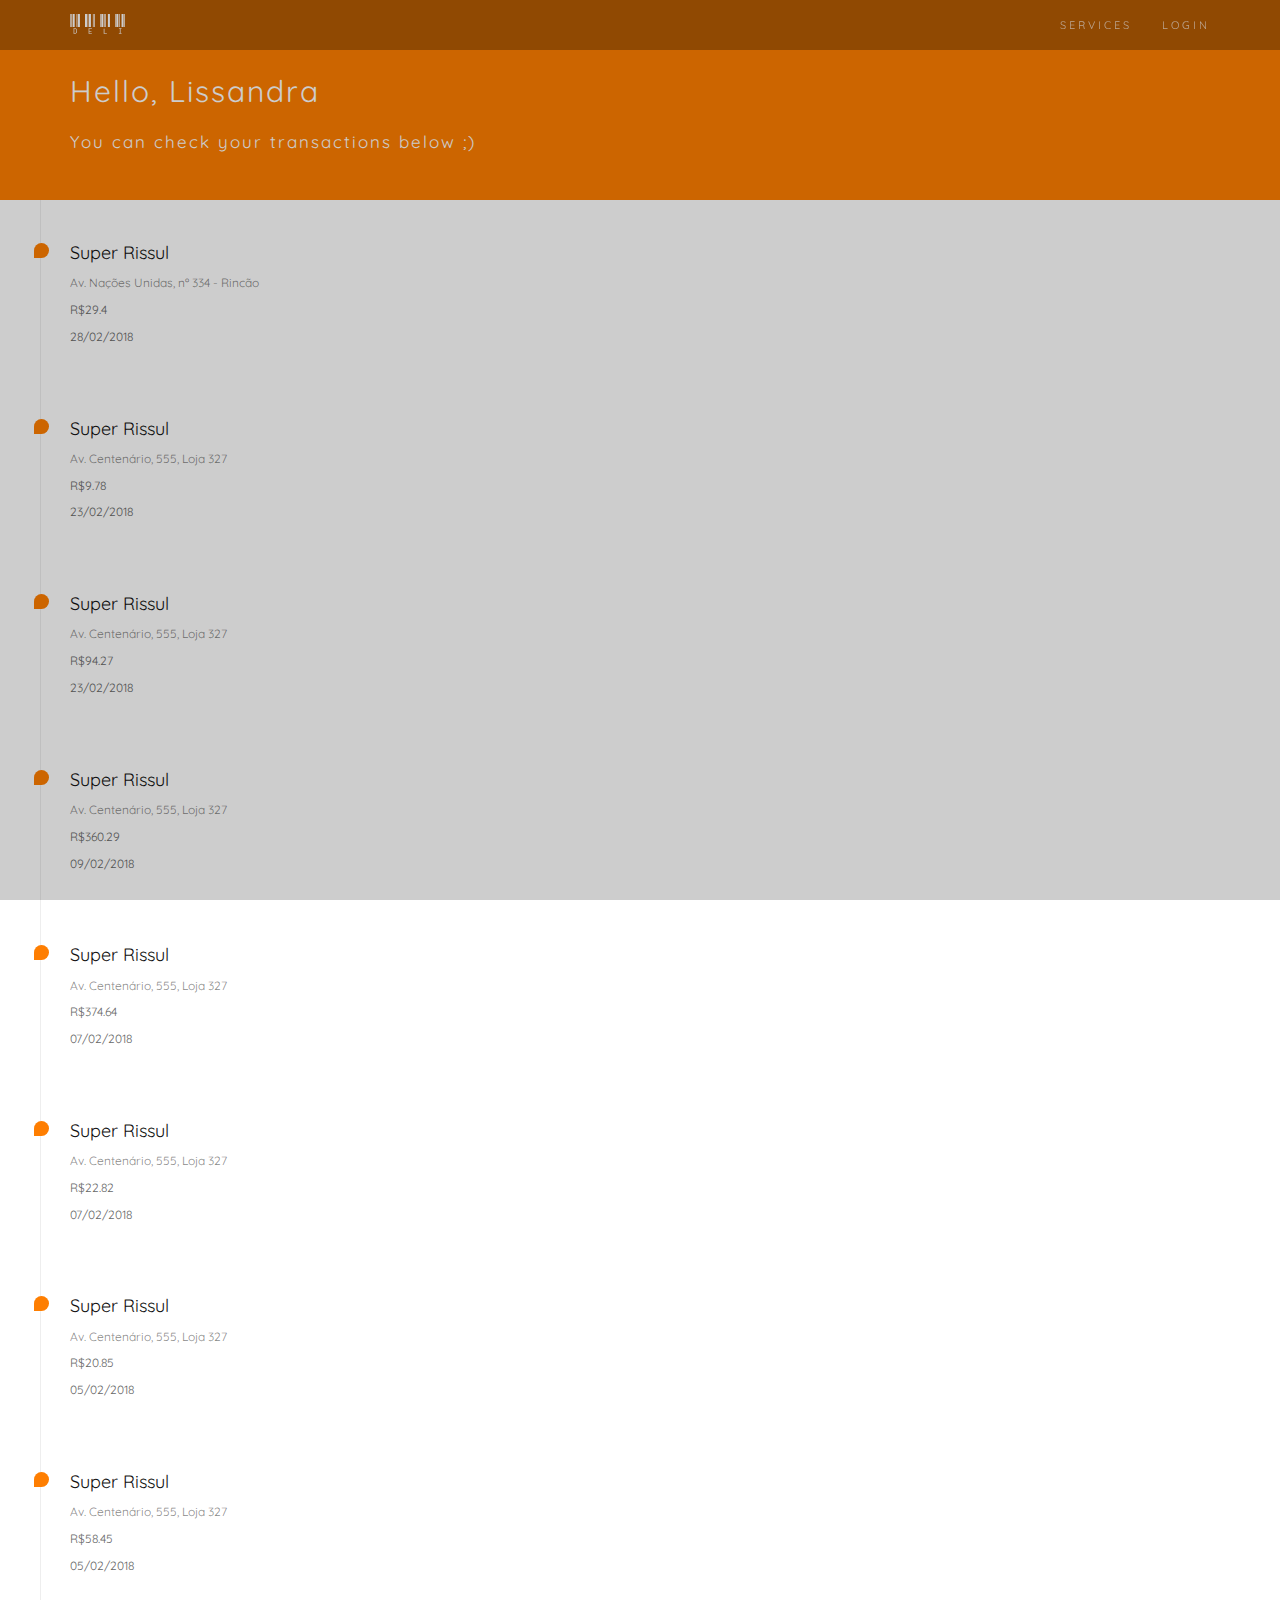
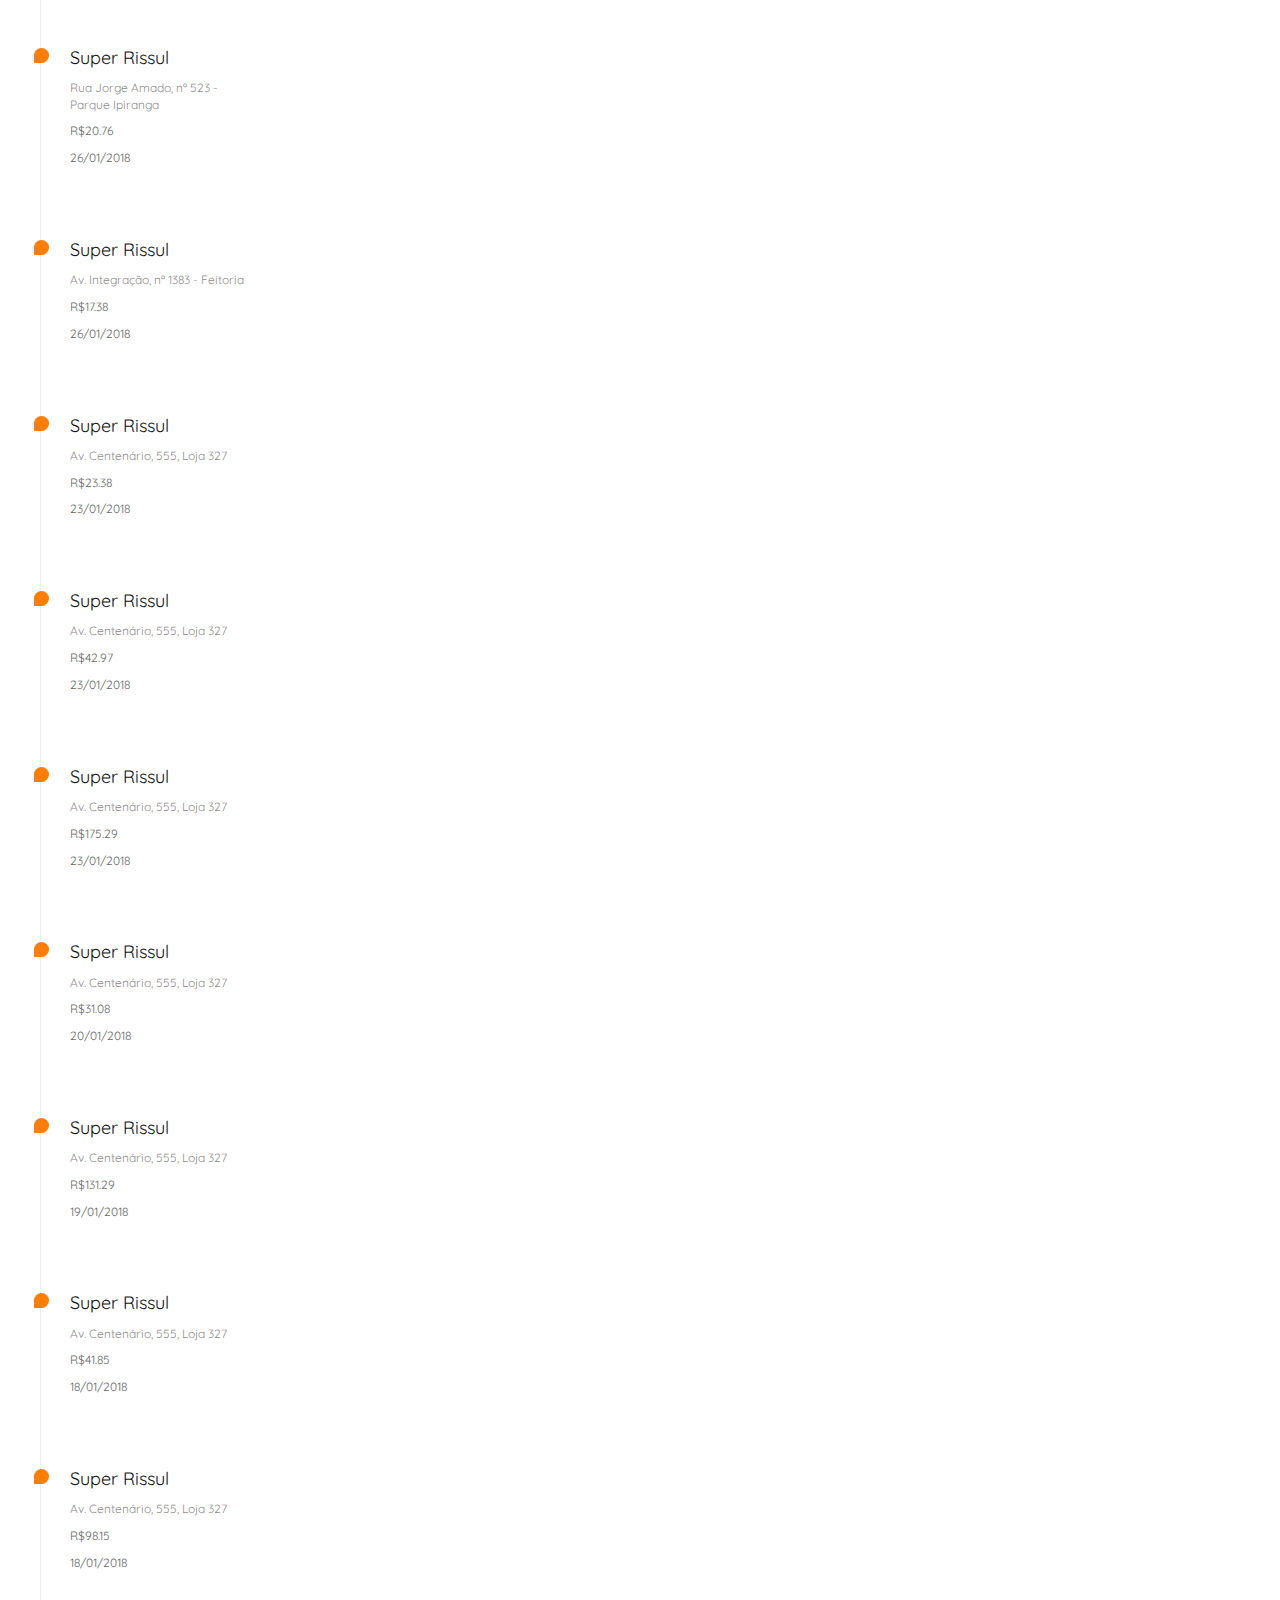
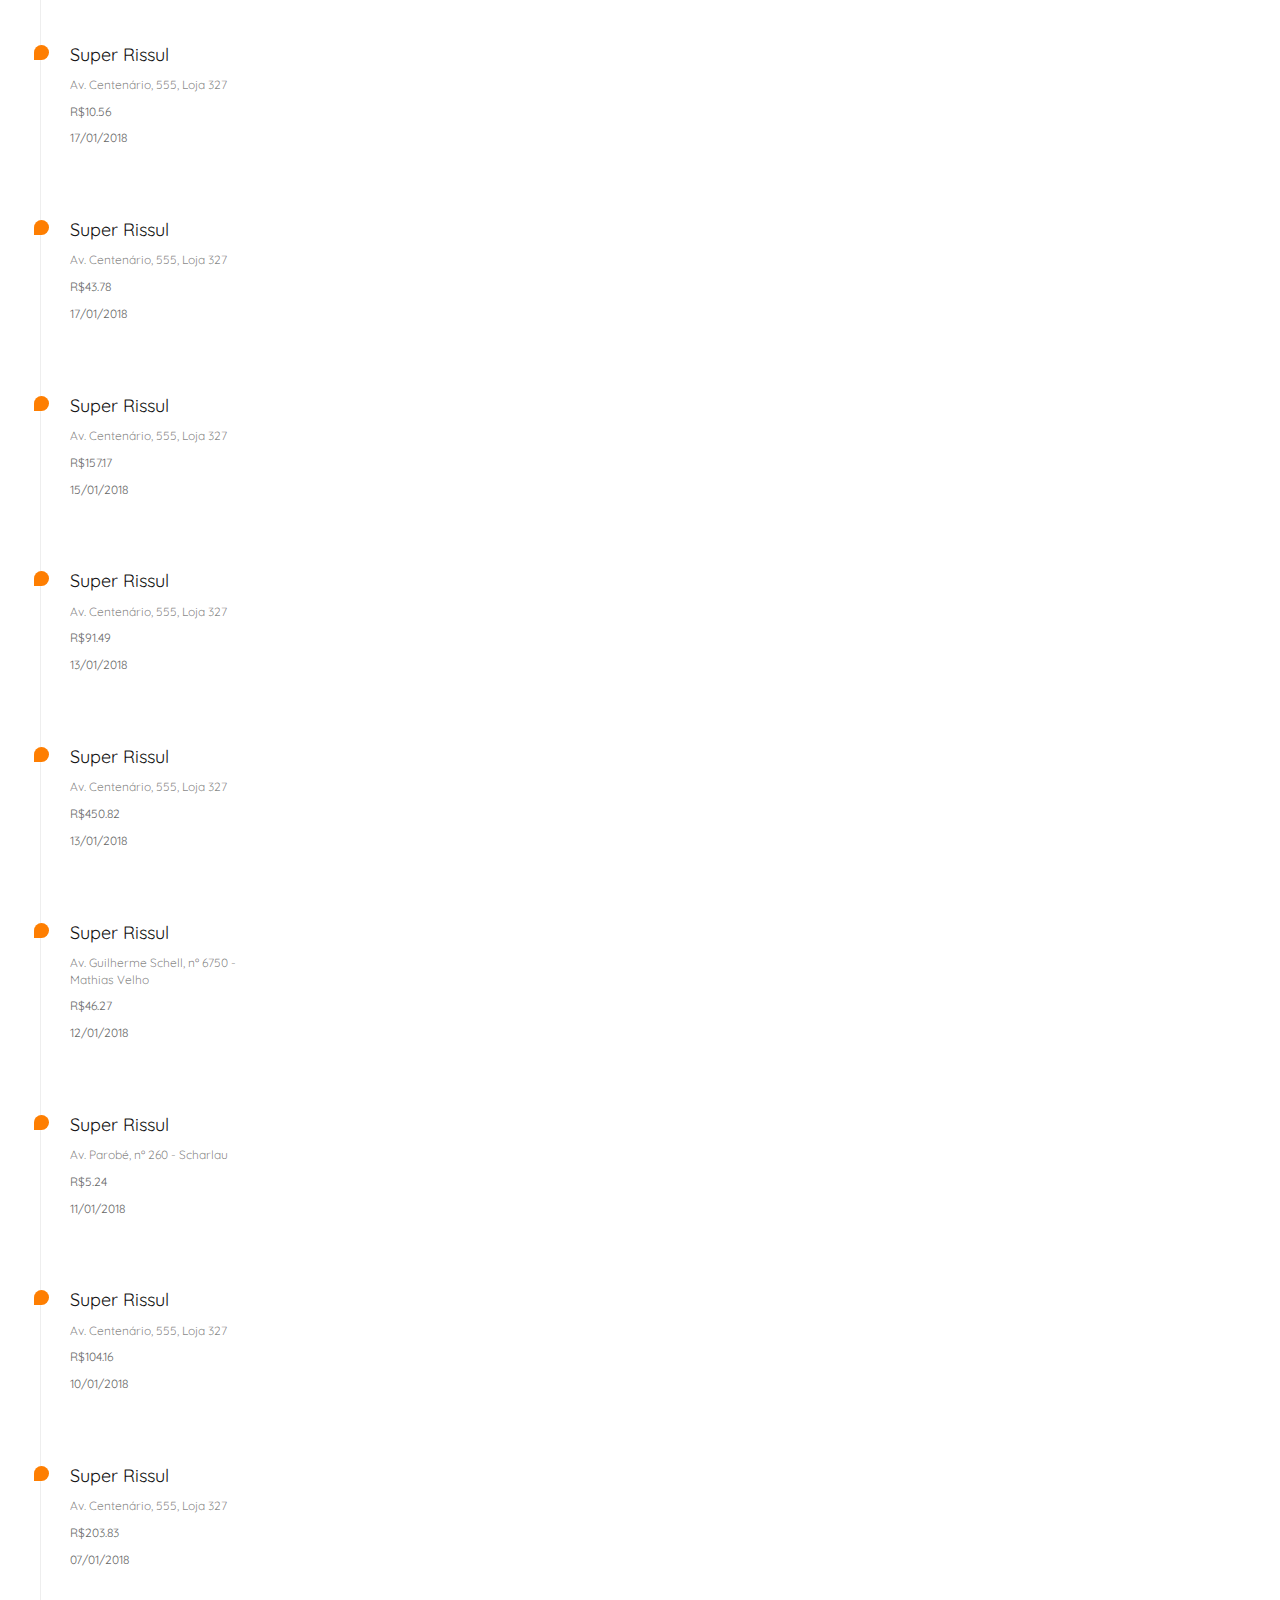
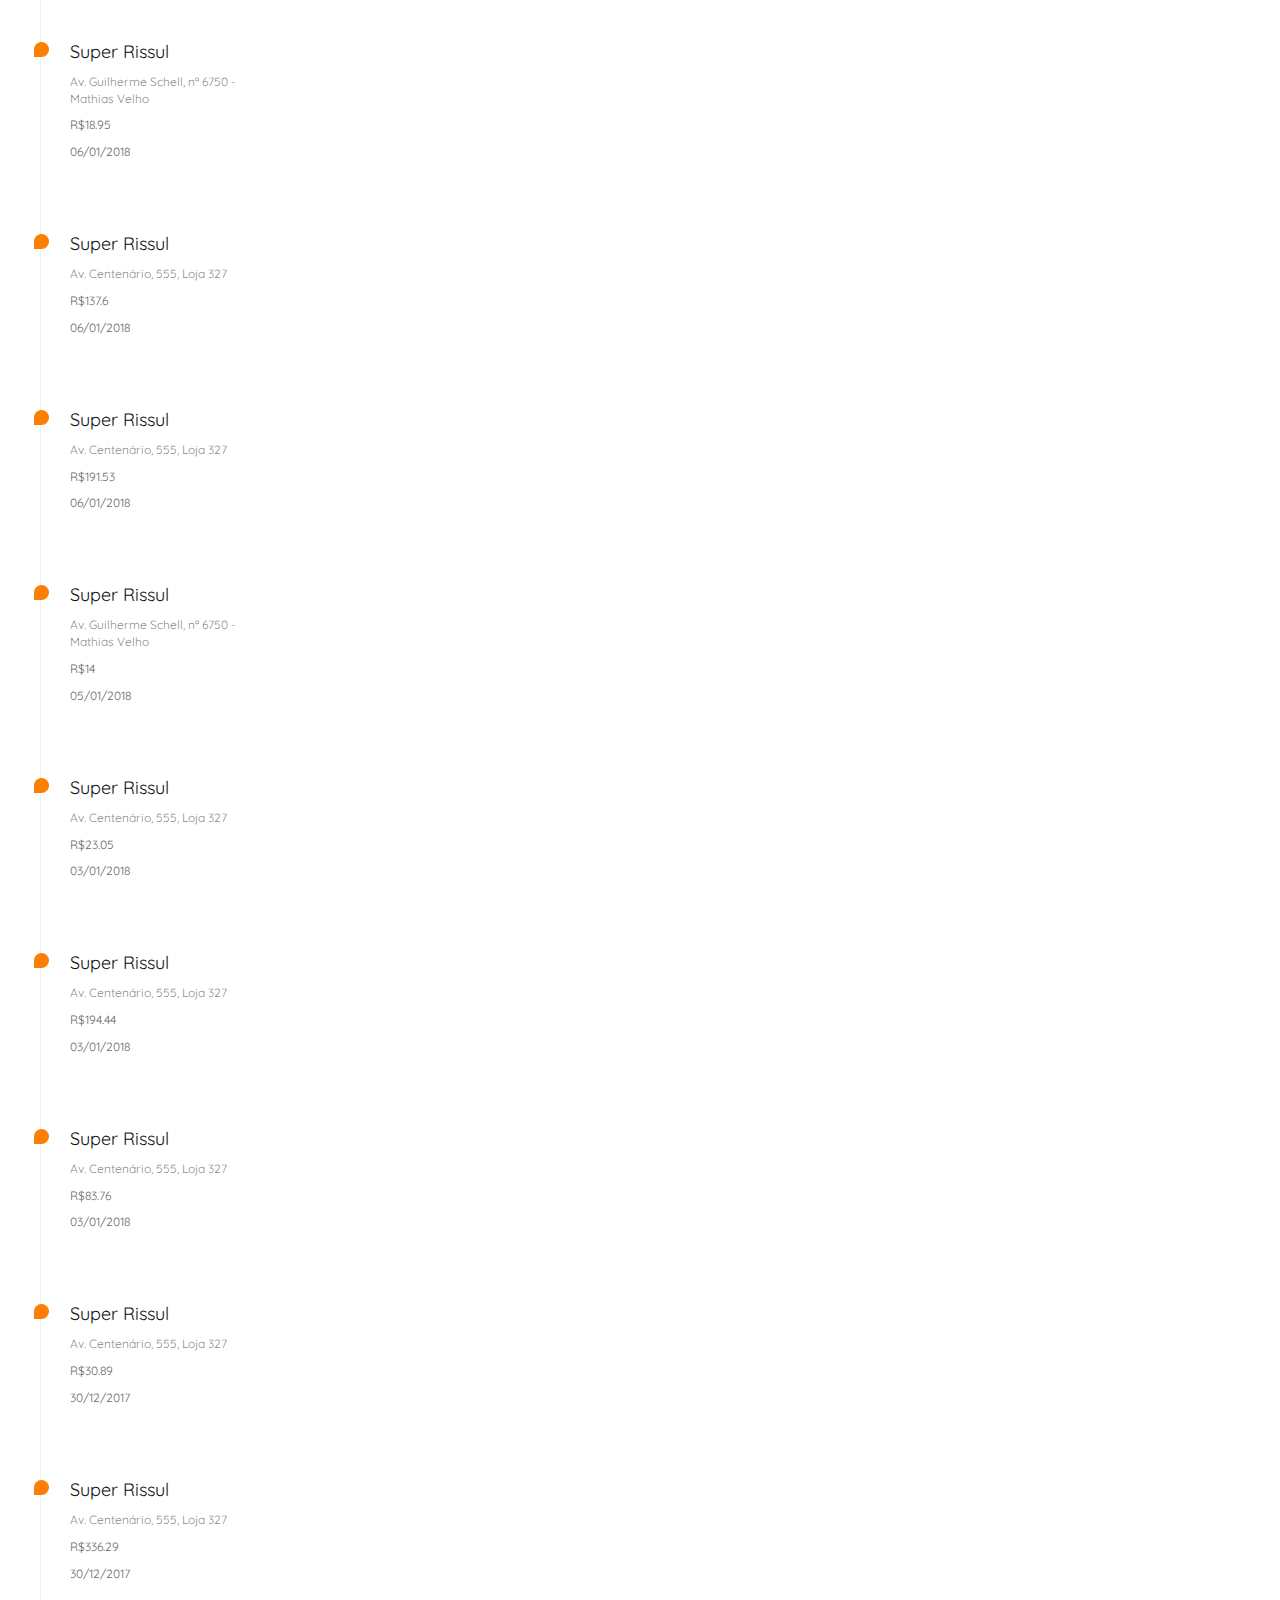
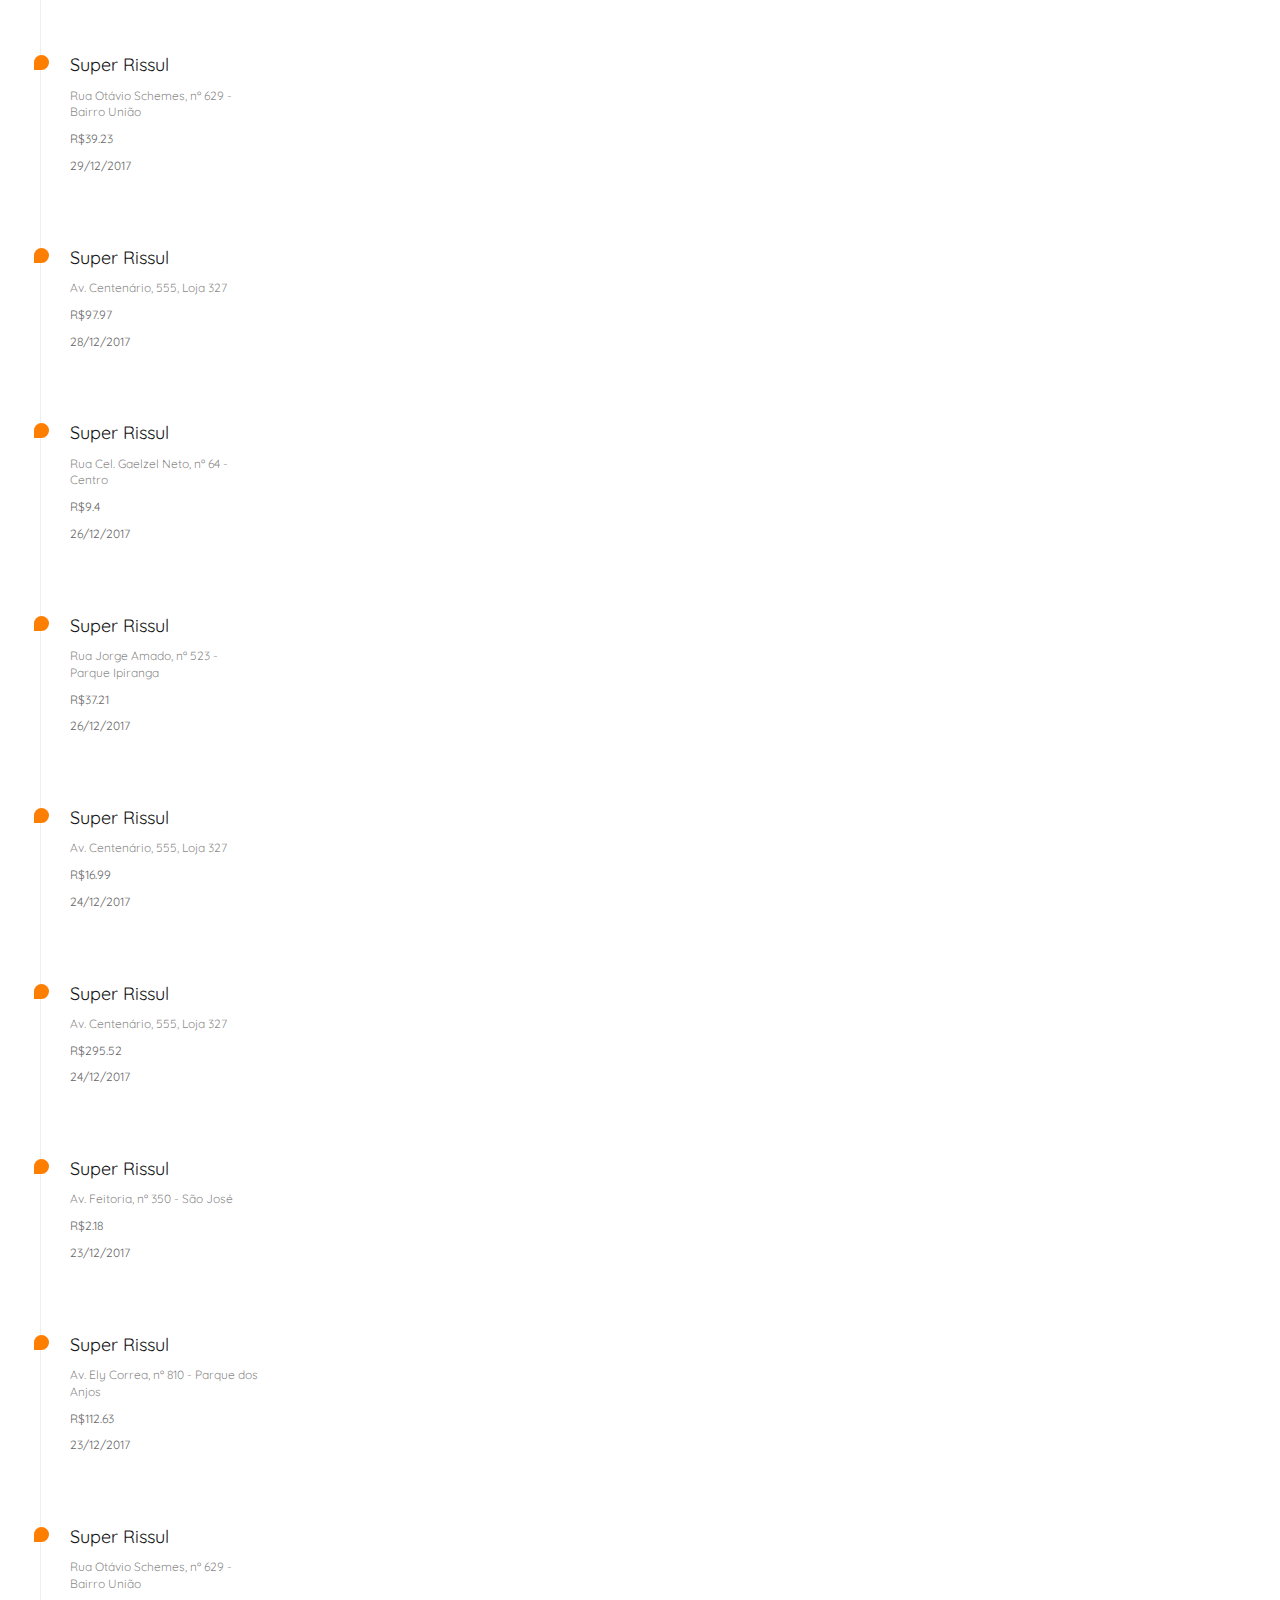
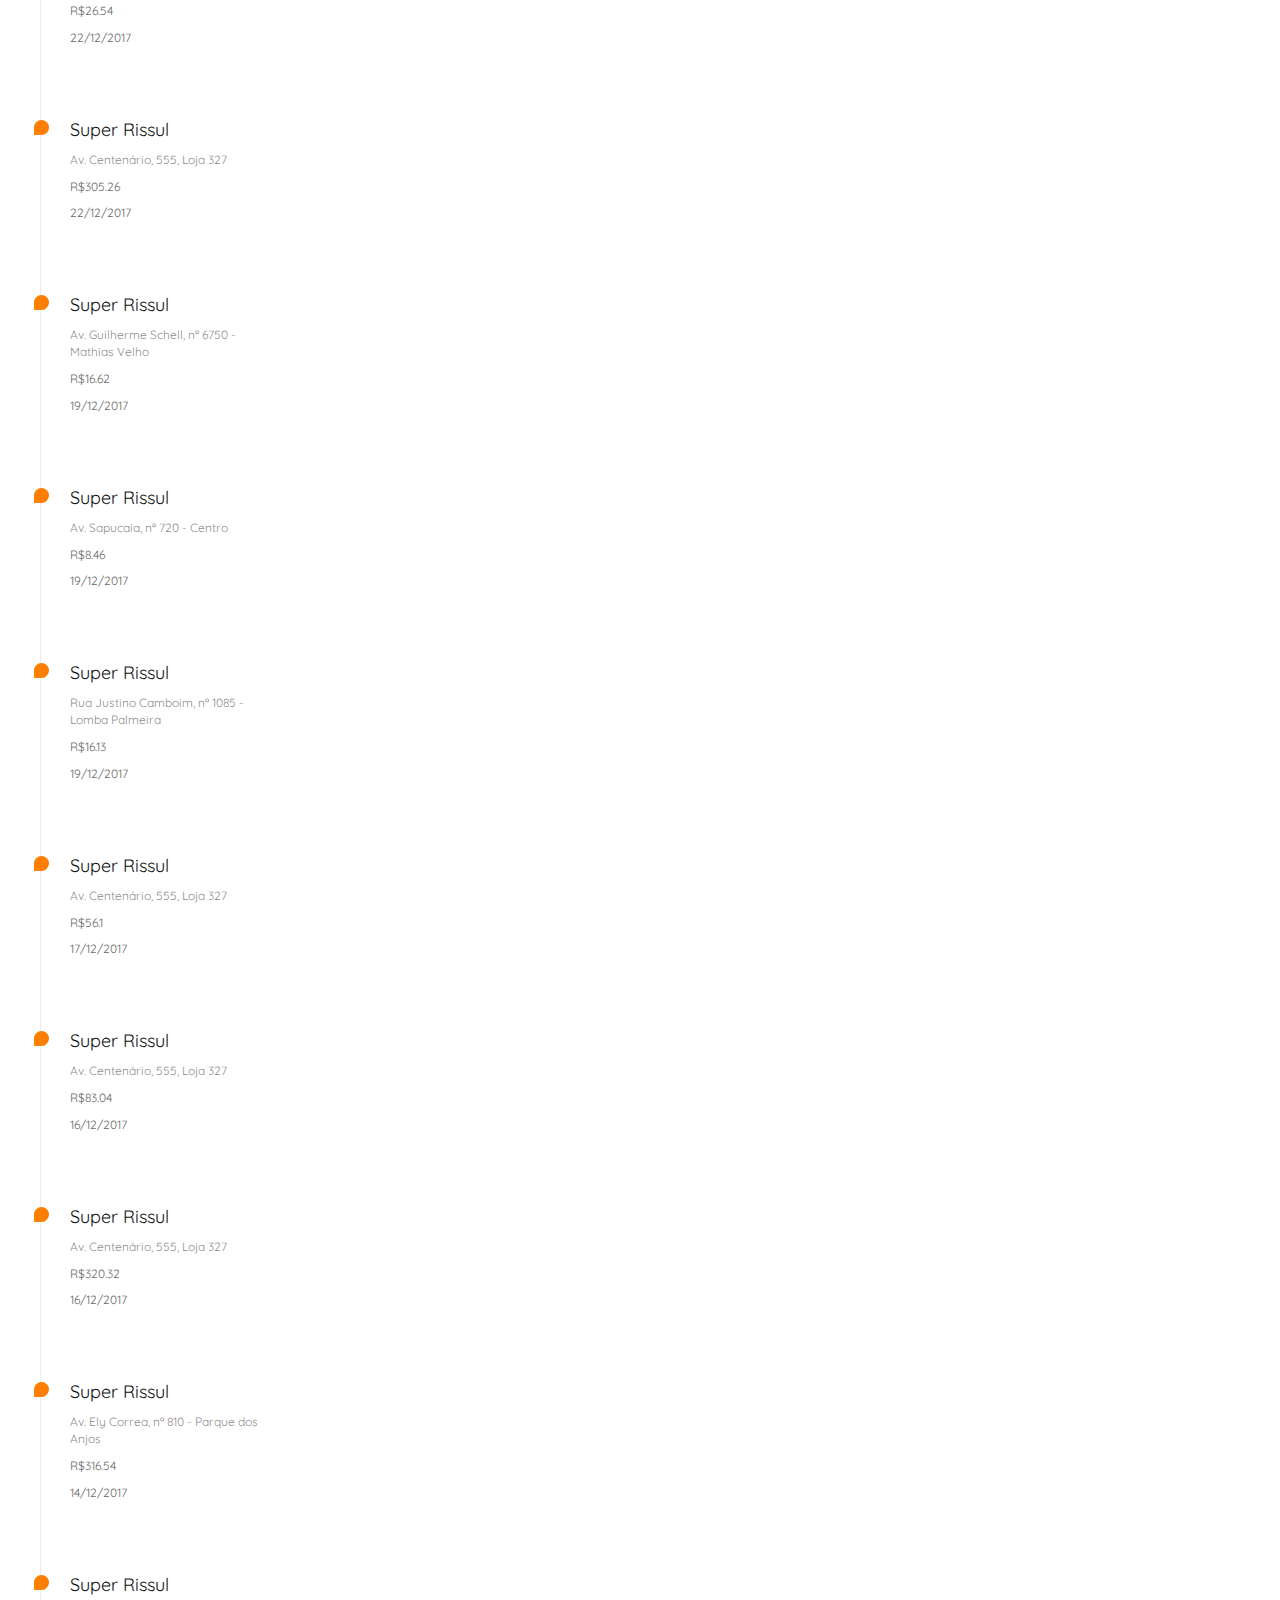
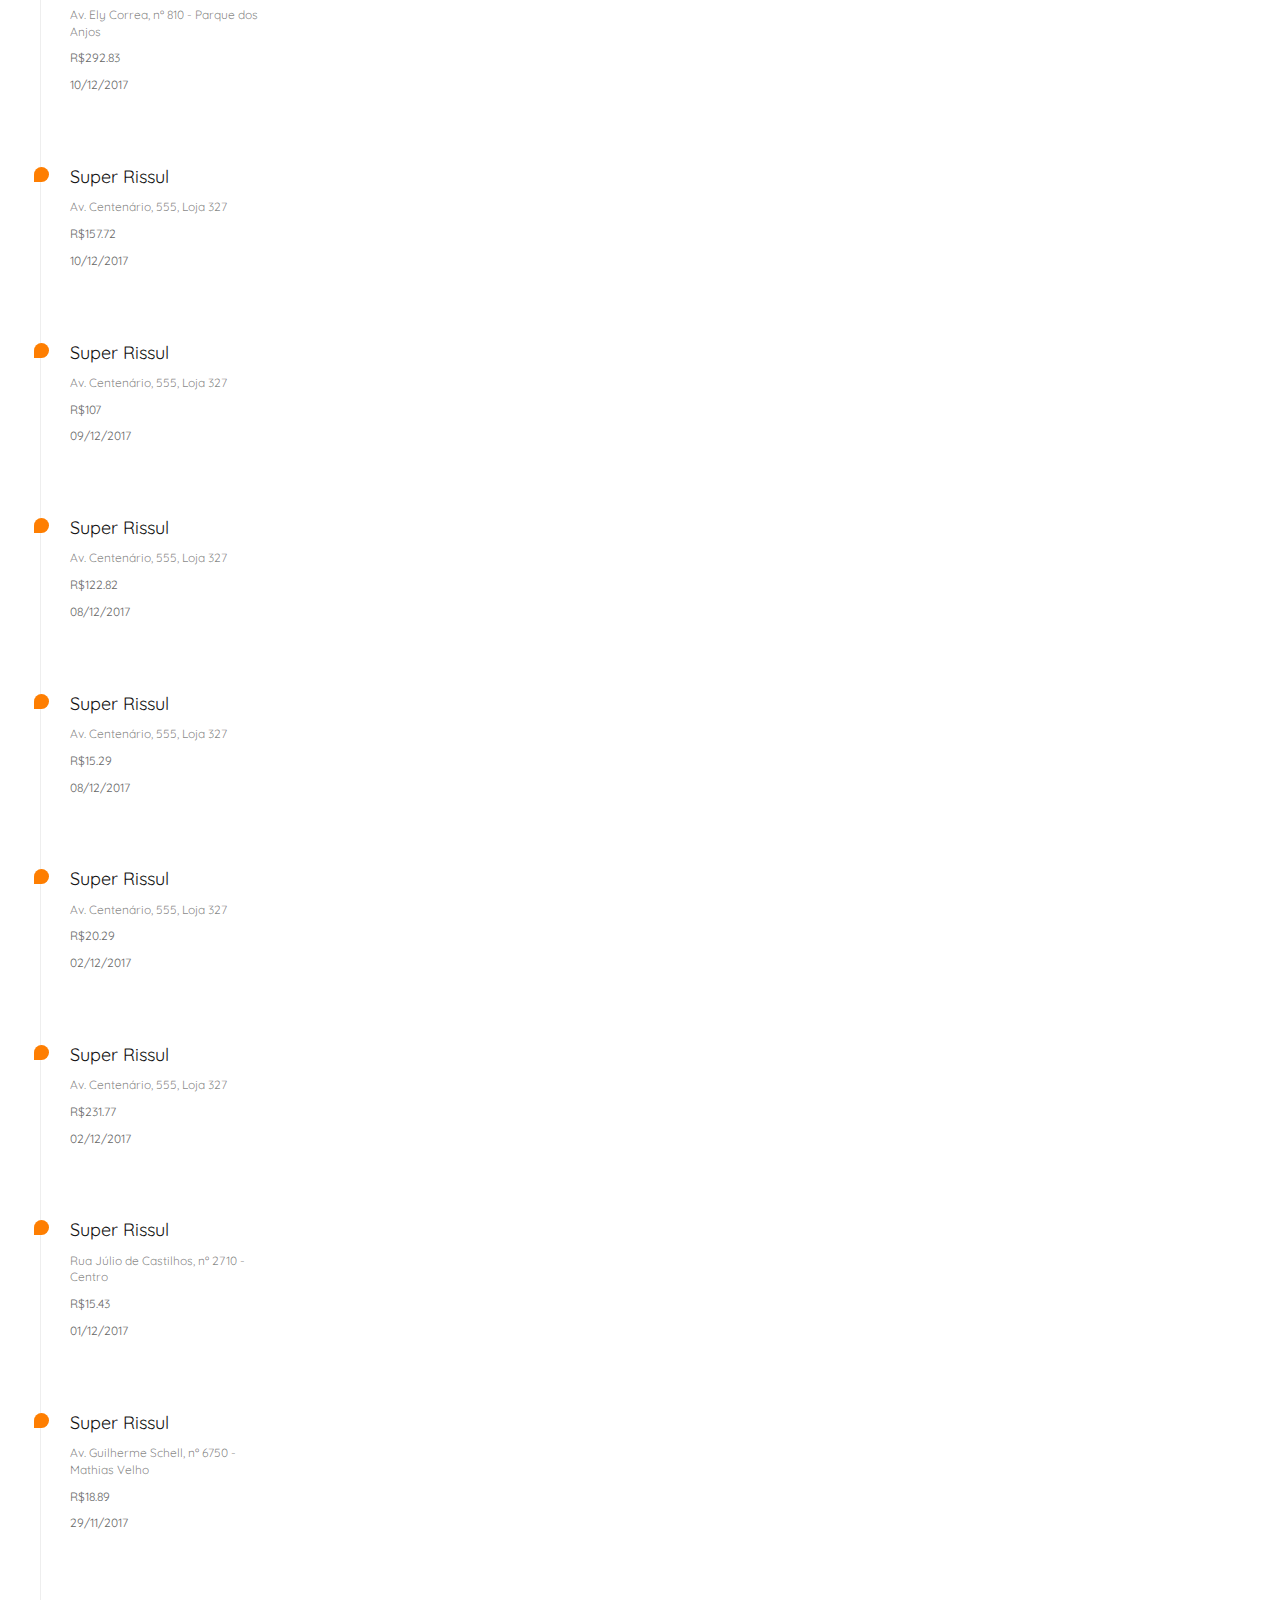
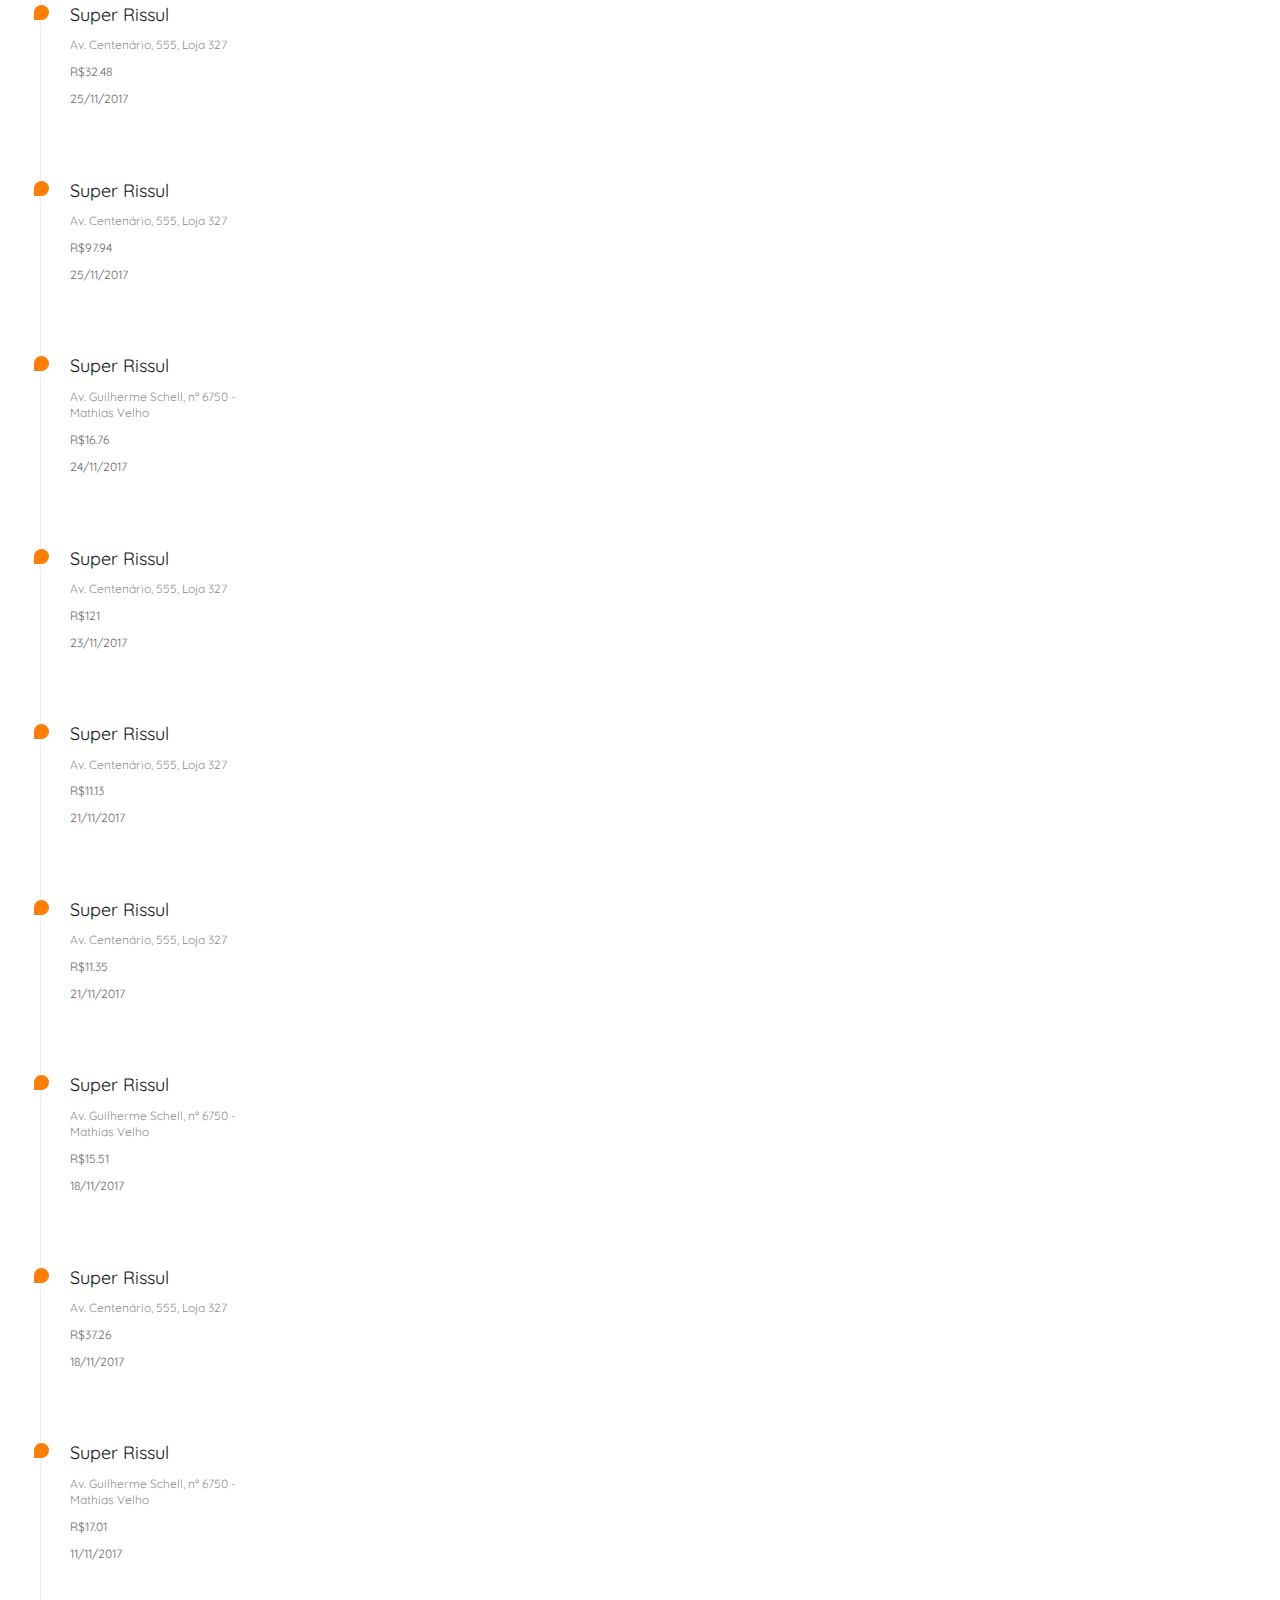
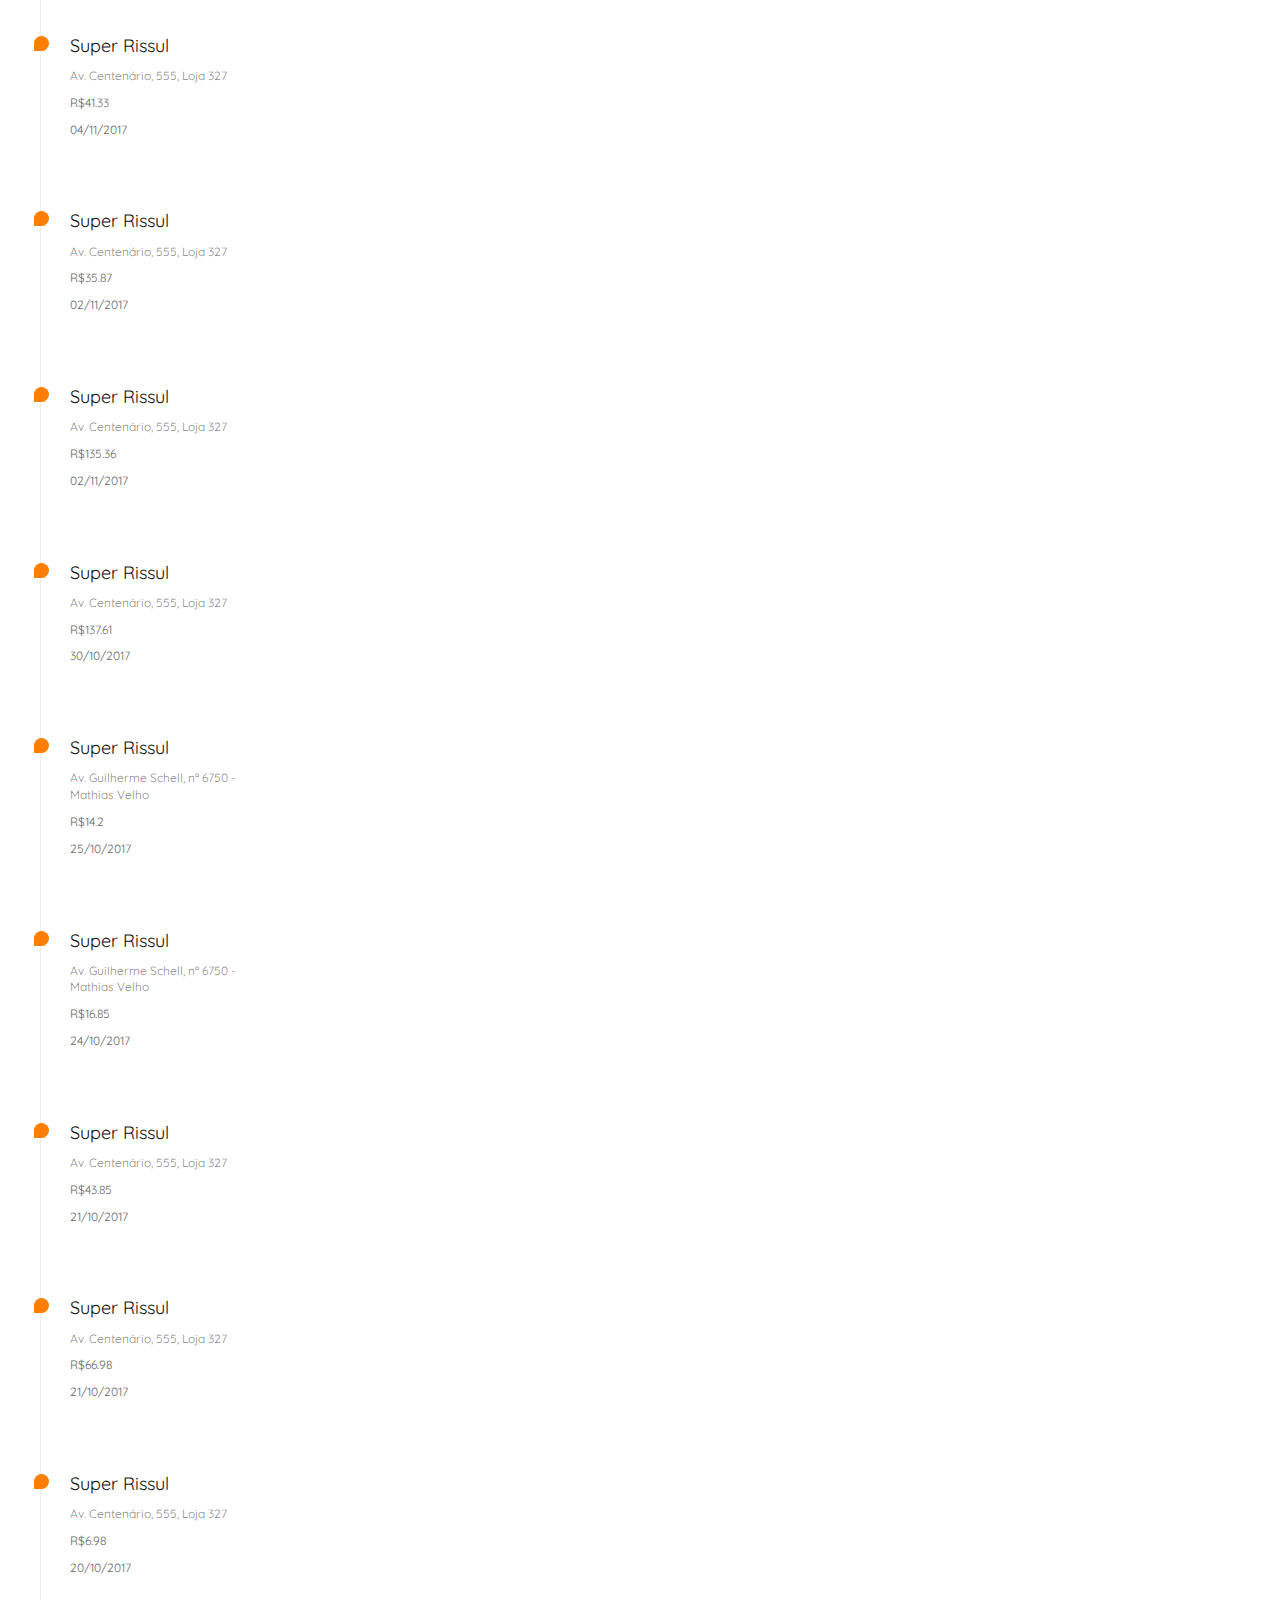
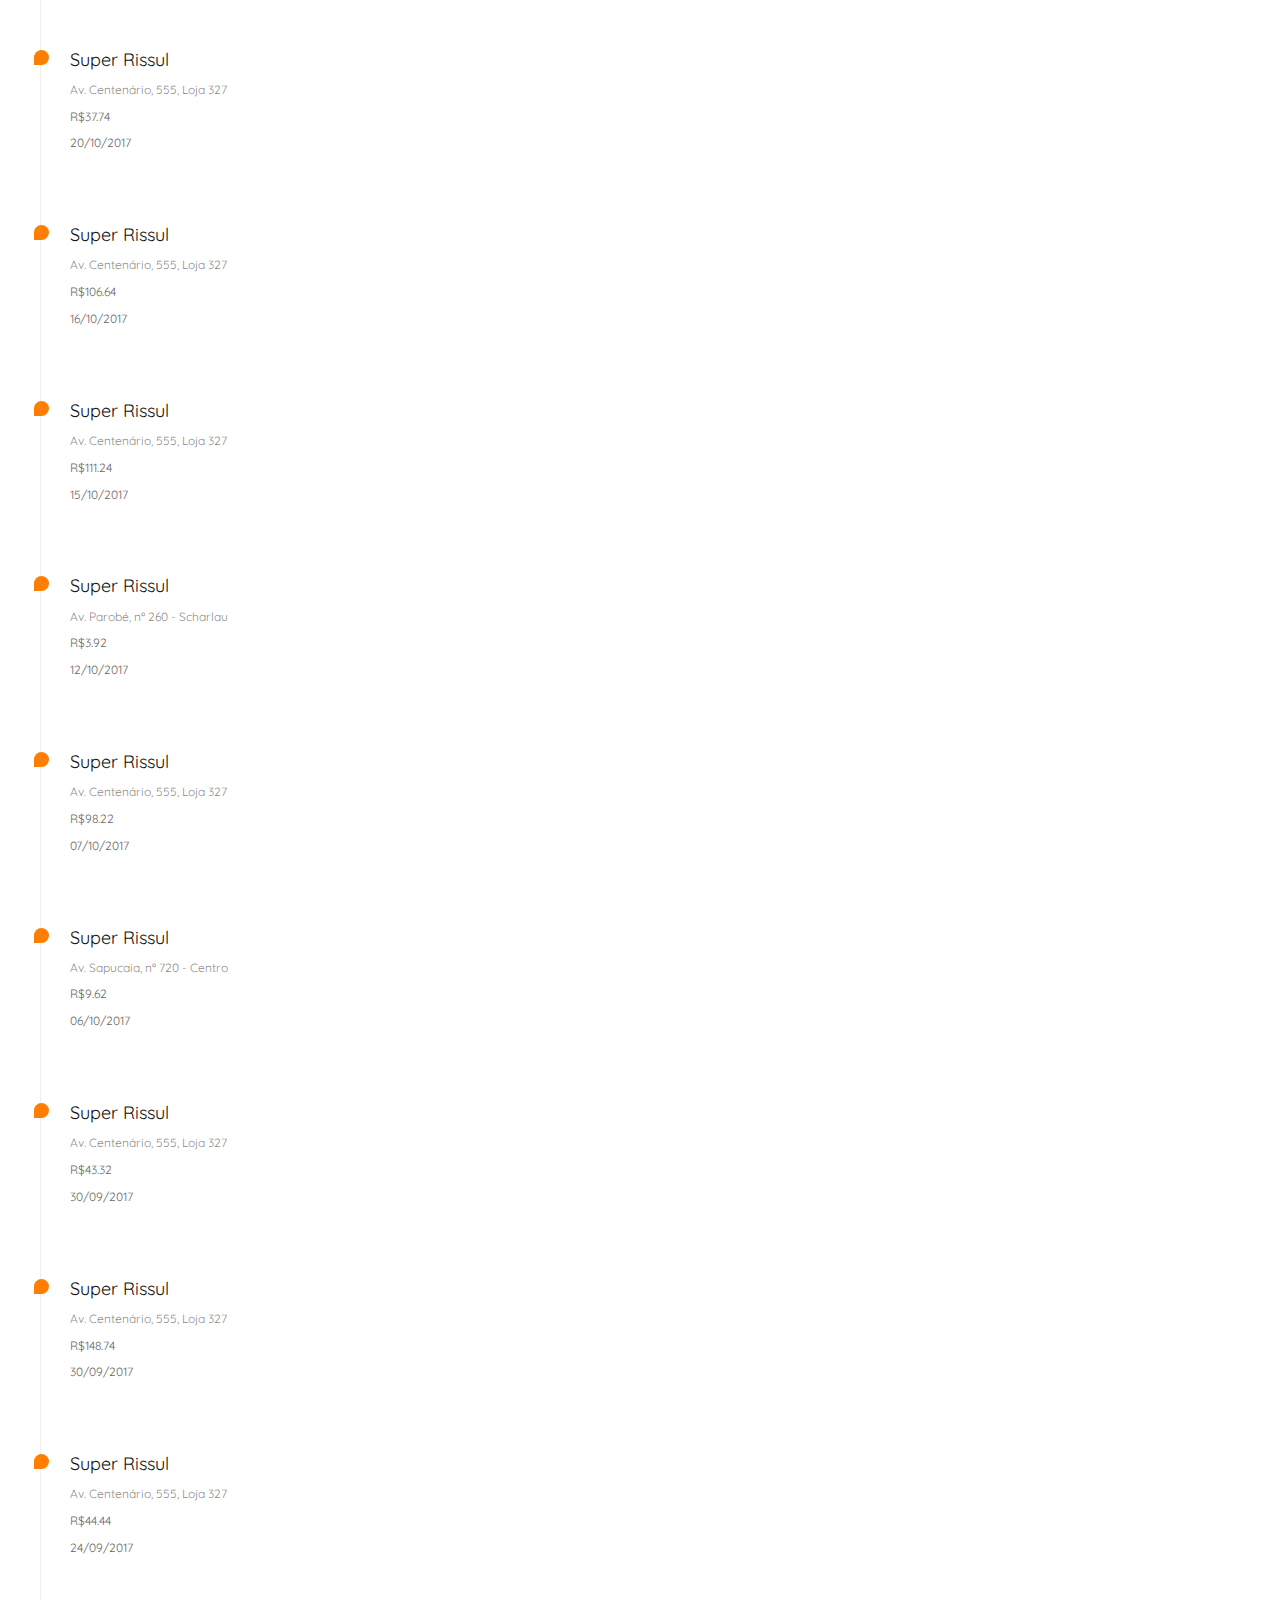
==== commit c29d1fa9: "Merge branch 'master' of https://github.com/fonzie42/fonzie42.github.io" ====
--- a/buyingHistory.html
+++ b/buyingHistory.html
@@ -21,6 +21,8 @@
     <link href="assets/lib/magnific-popup/dist/magnific-popup.css" rel="stylesheet">
     <link href="assets/lib/simple-text-rotator/simpletextrotator.css" rel="stylesheet">
     <link href='https://fonts.googleapis.com/css?family=Roboto:400,700,400italic' rel='stylesheet' type='text/css'>
+    <link href="cdnjs.cloudflare.com/ajax/libs/d3/3.5.5/d3.min.js" rel="script">
+    <link href="https://fonts.googleapis.com/css?family=Quicksand" rel="stylesheet">
 
     <!-- Main stylesheet and color file-->
     <link href="assets/css/style.css" rel="stylesheet">
@@ -30,7 +32,7 @@
     <div class="page-loader">
         <div class="loader">Loading...</div>
     </div>
-    <nav class="navbar navbar-custom navbar-fixed-top navbar-transparent" role="navigation">
+    <nav class="navbar navbar-custom navbar-fixed-top" role="navigation">
         <div class="container">
             <div class="navbar-header">
                 <button class="navbar-toggle" type="button" data-toggle="collapse" data-target="#custom-collapse"><span
@@ -40,118 +42,28 @@
             </div>
             <div class="collapse navbar-collapse" id="custom-collapse">
                 <ul class="nav navbar-nav navbar-right">
-                    <li class="dropdown"><a class="dropdown-toggle" href="login.html">Login</a></li>
+                    <li><a class="quicksand" href="services.html">Services</a></li>
+                    <li><a class="quicksand" href="login.html">Login</a></li>
                 </ul>
             </div>
         </div>
     </nav>
     <section class="transaction-section home-fade home-full-height colored">
         <div class="container transaction-page-header">
-            <h3>Hello, Person's name</h3>
-            <h5>*Dash with total spent each time the customer goes to mkt*</h5>
+            <h3 class="titan-title-size-2 quicksand">Hello, Lissandra</h3>
+            <h4 class="titan-title-size-1 quicksand">You can check your transactions below ;)</h4>
         </div>
     </section>
-    <div class="container transaction-history">
-        <ul class="timeline">
-            <li class="timeline-inverted">
-                <div class="timeline-badge info"></div>
-                <div class="timeline-panel">
-                    <div class="timeline-heading">
-                        <h4 class="timeline-title">Market ACME</h4>
-                    </div>
-                    <div class="timeline-body">
-                        <p>R$40,00</p>
-                        <p>11/03/2018</p>
-                    </div>
-                </div>
-            </li>
-            <li class="timeline-inverted">
-                <div class="timeline-badge info"></div>
-                <div class="timeline-panel">
-                    <div class="timeline-heading">
-                        <h4 class="timeline-title">Market ACME</h4>
-                    </div>
-                    <div class="timeline-body">
-                        <p>R$40,00</p>
-                        <p>11/03/2018</p>
-                    </div>
-                </div>
-            </li>
-            <li class="timeline-inverted">
-                <div class="timeline-badge info"></div>
-                <div class="timeline-panel">
-                    <div class="timeline-heading">
-                        <h4 class="timeline-title">Market ACME</h4>
-                    </div>
-                    <div class="timeline-body">
-                        <p>R$40,00</p>
-                        <p>11/03/2018</p>
-                    </div>
-                </div>
-            </li>
-            <li class="timeline-inverted">
-                <div class="timeline-badge info"></div>
-                <div class="timeline-panel">
-                    <div class="timeline-heading">
-                        <h4 class="timeline-title">Market ACME</h4>
-                    </div>
-                    <div class="timeline-body">
-                        <p>R$40,00</p>
-                        <p>11/03/2018</p>
-                    </div>
-                </div>
-            </li>
-            <li class="timeline-inverted">
-                <div class="timeline-badge info"></div>
-                <div class="timeline-panel">
-                    <div class="timeline-heading">
-                        <h4 class="timeline-title">Market ACME</h4>
-                    </div>
-                    <div class="timeline-body">
-                        <p>R$40,00</p>
-                        <p>11/03/2018</p>
-                    </div>
-                </div>
-            </li>
-            <li class="timeline-inverted">
-                <div class="timeline-badge info"></div>
-                <div class="timeline-panel">
-                    <div class="timeline-heading">
-                        <h4 class="timeline-title">Market ACME</h4>
-                    </div>
-                    <div class="timeline-body">
-                        <p>R$40,00</p>
-                        <p>11/03/2018</p>
-                    </div>
-                </div>
-            </li>
-            <li class="timeline-inverted">
-                <div class="timeline-badge info"></div>
-                <div class="timeline-panel">
-                    <div class="timeline-heading">
-                        <h4 class="timeline-title">Market ACME</h4>
-                    </div>
-                    <div class="timeline-body">
-                        <p>R$40,00</p>
-                        <p>11/03/2018</p>
-                    </div>
-                </div>
-            </li>
-            <li class="timeline-inverted">
-                <div class="timeline-badge info"></div>
-                <div class="timeline-panel">
-                    <div class="timeline-heading">
-                        <h4 class="timeline-title">Market ACME</h4>
-                    </div>
-                    <div class="timeline-body">
-                        <p>R$40,00</p>
-                        <p>11/03/2018</p>
-                    </div>
-                </div>
-            </li>
+    <div class="transaction-history">
+        <ul class="timeline" id="transactions">
         </ul>
+
+        <div id="product-list">
+        </div>
     </div>
+    <div class="scroll-up"><a href="#totop"><i class="fa fa-angle-double-up"></i></a></div>
 </main>
+<script src="https://d3js.org/d3.v3.min.js"></script>
 <script src="assets/lib/jquery/dist/jquery.js"></script>
 <script src="assets/lib/bootstrap/dist/js/bootstrap.min.js"></script>
 <script src="assets/lib/wow/dist/wow.js"></script>
@@ -165,6 +77,6 @@
 <script src="assets/lib/simple-text-rotator/jquery.simple-text-rotator.min.js"></script>
 <script src="assets/js/plugins.js"></script>
 <script src="assets/js/main.js"></script>
-<script src="assets/js/downloadButton.js"></script>
+<script src="assets/js/buyingHistory.js"></script>
 </body>
 </html>--- a/assets/lib/et-line-font/et-line-font.css
+++ b/assets/lib/et-line-font/et-line-font.css
@@ -0,0 +1,343 @@
+@font-face {
+	font-family: 'et-line';
+	src:url('fonts/et-line.eot');
+	src:url('fonts/et-line.eot?#iefix') format('embedded-opentype'),
+		url('fonts/et-line.woff') format('woff'),
+		url('fonts/et-line.ttf') format('truetype'),
+		url('fonts/et-line.svg#et-line') format('svg');
+	font-weight: normal;
+	font-style: normal;
+}
+
+/* Use the following CSS code if you want to use data attributes for inserting your icons */
+[data-icon]:before {
+	font-family: 'et-line';
+	content: attr(data-icon);
+	speak: none;
+	font-weight: normal;
+	font-variant: normal;
+	text-transform: none;
+	line-height: 1;
+	-webkit-font-smoothing: antialiased;
+	-moz-osx-font-smoothing: grayscale;
+	display:inline-block;
+}
+
+/* Use the following CSS code if you want to have a class per icon */
+/*
+Instead of a list of all class selectors,
+you can use the generic selector below, but it's slower:
+[class*="icon-"] {
+*/
+.icon-mobile, .icon-laptop, .icon-desktop, .icon-tablet, .icon-phone, .icon-document, .icon-documents, .icon-search, .icon-clipboard, .icon-newspaper, .icon-notebook, .icon-book-open, .icon-browser, .icon-calendar, .icon-presentation, .icon-picture, .icon-pictures, .icon-video, .icon-camera, .icon-printer, .icon-toolbox, .icon-briefcase, .icon-wallet, .icon-gift, .icon-bargraph, .icon-grid, .icon-expand, .icon-focus, .icon-edit, .icon-adjustments, .icon-ribbon, .icon-hourglass, .icon-lock, .icon-megaphone, .icon-shield, .icon-trophy, .icon-flag, .icon-map, .icon-puzzle, .icon-basket, .icon-envelope, .icon-streetsign, .icon-telescope, .icon-gears, .icon-key, .icon-paperclip, .icon-attachment, .icon-pricetags, .icon-lightbulb, .icon-layers, .icon-pencil, .icon-tools, .icon-tools-2, .icon-scissors, .icon-paintbrush, .icon-magnifying-glass, .icon-circle-compass, .icon-linegraph, .icon-mic, .icon-strategy, .icon-beaker, .icon-caution, .icon-recycle, .icon-anchor, .icon-profile-male, .icon-profile-female, .icon-bike, .icon-wine, .icon-hotairballoon, .icon-globe, .icon-genius, .icon-map-pin, .icon-dial, .icon-chat, .icon-heart, .icon-cloud, .icon-upload, .icon-download, .icon-target, .icon-hazardous, .icon-piechart, .icon-speedometer, .icon-global, .icon-compass, .icon-lifesaver, .icon-clock, .icon-aperture, .icon-quote, .icon-scope, .icon-alarmclock, .icon-refresh, .icon-happy, .icon-sad, .icon-facebook, .icon-twitter, .icon-googleplus, .icon-rss, .icon-tumblr, .icon-linkedin, .icon-dribbble {
+	font-family: 'et-line';
+	speak: none;
+	font-style: normal;
+	font-weight: normal;
+	font-variant: normal;
+	text-transform: none;
+	line-height: 1;
+	-webkit-font-smoothing: antialiased;
+	-moz-osx-font-smoothing: grayscale;
+	display:inline-block;
+}
+.icon-mobile:before {
+	content: "\e000";
+}
+.icon-laptop:before {
+	content: "\e001";
+}
+.icon-desktop:before {
+	content: "\e002";
+}
+.icon-tablet:before {
+	content: "\e003";
+}
+.icon-phone:before {
+	content: "\e004";
+}
+.icon-document:before {
+	content: "\e005";
+}
+.icon-documents:before {
+	content: "\e006";
+}
+.icon-search:before {
+	content: "\e007";
+}
+.icon-clipboard:before {
+	content: "\e008";
+}
+.icon-newspaper:before {
+	content: "\e009";
+}
+.icon-notebook:before {
+	content: "\e00a";
+}
+.icon-book-open:before {
+	content: "\e00b";
+}
+.icon-browser:before {
+	content: "\e00c";
+}
+.icon-calendar:before {
+	content: "\e00d";
+}
+.icon-presentation:before {
+	content: "\e00e";
+}
+.icon-picture:before {
+	content: "\e00f";
+}
+.icon-pictures:before {
+	content: "\e010";
+}
+.icon-video:before {
+	content: "\e011";
+}
+.icon-camera:before {
+	content: "\e012";
+}
+.icon-printer:before {
+	content: "\e013";
+}
+.icon-toolbox:before {
+	content: "\e014";
+}
+.icon-briefcase:before {
+	content: "\e015";
+}
+.icon-wallet:before {
+	content: "\e016";
+}
+.icon-gift:before {
+	content: "\e017";
+}
+.icon-bargraph:before {
+	content: "\e018";
+}
+.icon-grid:before {
+	content: "\e019";
+}
+.icon-expand:before {
+	content: "\e01a";
+}
+.icon-focus:before {
+	content: "\e01b";
+}
+.icon-edit:before {
+	content: "\e01c";
+}
+.icon-adjustments:before {
+	content: "\e01d";
+}
+.icon-ribbon:before {
+	content: "\e01e";
+}
+.icon-hourglass:before {
+	content: "\e01f";
+}
+.icon-lock:before {
+	content: "\e020";
+}
+.icon-megaphone:before {
+	content: "\e021";
+}
+.icon-shield:before {
+	content: "\e022";
+}
+.icon-trophy:before {
+	content: "\e023";
+}
+.icon-flag:before {
+	content: "\e024";
+}
+.icon-map:before {
+	content: "\e025";
+}
+.icon-puzzle:before {
+	content: "\e026";
+}
+.icon-basket:before {
+	content: "\e027";
+}
+.icon-envelope:before {
+	content: "\e028";
+}
+.icon-streetsign:before {
+	content: "\e029";
+}
+.icon-telescope:before {
+	content: "\e02a";
+}
+.icon-gears:before {
+	content: "\e02b";
+}
+.icon-key:before {
+	content: "\e02c";
+}
+.icon-paperclip:before {
+	content: "\e02d";
+}
+.icon-attachment:before {
+	content: "\e02e";
+}
+.icon-pricetags:before {
+	content: "\e02f";
+}
+.icon-lightbulb:before {
+	content: "\e030";
+}
+.icon-layers:before {
+	content: "\e031";
+}
+.icon-pencil:before {
+	content: "\e032";
+}
+.icon-tools:before {
+	content: "\e033";
+}
+.icon-tools-2:before {
+	content: "\e034";
+}
+.icon-scissors:before {
+	content: "\e035";
+}
+.icon-paintbrush:before {
+	content: "\e036";
+}
+.icon-magnifying-glass:before {
+	content: "\e037";
+}
+.icon-circle-compass:before {
+	content: "\e038";
+}
+.icon-linegraph:before {
+	content: "\e039";
+}
+.icon-mic:before {
+	content: "\e03a";
+}
+.icon-strategy:before {
+	content: "\e03b";
+}
+.icon-beaker:before {
+	content: "\e03c";
+}
+.icon-caution:before {
+	content: "\e03d";
+}
+.icon-recycle:before {
+	content: "\e03e";
+}
+.icon-anchor:before {
+	content: "\e03f";
+}
+.icon-profile-male:before {
+	content: "\e040";
+}
+.icon-profile-female:before {
+	content: "\e041";
+}
+.icon-bike:before {
+	content: "\e042";
+}
+.icon-wine:before {
+	content: "\e043";
+}
+.icon-hotairballoon:before {
+	content: "\e044";
+}
+.icon-globe:before {
+	content: "\e045";
+}
+.icon-genius:before {
+	content: "\e046";
+}
+.icon-map-pin:before {
+	content: "\e047";
+}
+.icon-dial:before {
+	content: "\e048";
+}
+.icon-chat:before {
+	content: "\e049";
+}
+.icon-heart:before {
+	content: "\e04a";
+}
+.icon-cloud:before {
+	content: "\e04b";
+}
+.icon-upload:before {
+	content: "\e04c";
+}
+.icon-download:before {
+	content: "\e04d";
+}
+.icon-target:before {
+	content: "\e04e";
+}
+.icon-hazardous:before {
+	content: "\e04f";
+}
+.icon-piechart:before {
+	content: "\e050";
+}
+.icon-speedometer:before {
+	content: "\e051";
+}
+.icon-global:before {
+	content: "\e052";
+}
+.icon-compass:before {
+	content: "\e053";
+}
+.icon-lifesaver:before {
+	content: "\e054";
+}
+.icon-clock:before {
+	content: "\e055";
+}
+.icon-aperture:before {
+	content: "\e056";
+}
+.icon-quote:before {
+	content: "\e057";
+}
+.icon-scope:before {
+	content: "\e058";
+}
+.icon-alarmclock:before {
+	content: "\e059";
+}
+.icon-refresh:before {
+	content: "\e05a";
+}
+.icon-happy:before {
+	content: "\e05b";
+}
+.icon-sad:before {
+	content: "\e05c";
+}
+.icon-facebook:before {
+	content: "\e05d";
+}
+.icon-twitter:before {
+	content: "\e05e";
+}
+.icon-googleplus:before {
+	content: "\e05f";
+}
+.icon-rss:before {
+	content: "\e060";
+}
+.icon-tumblr:before {
+	content: "\e061";
+}
+.icon-linkedin:before {
+	content: "\e062";
+}
+.icon-dribbble:before {
+	content: "\e063";
+}
--- a/assets/lib/simple-text-rotator/simpletextrotator.css
+++ b/assets/lib/simple-text-rotator/simpletextrotator.css
@@ -0,0 +1,106 @@
+.rotating {
+  display: inline-block;
+  -webkit-transform-style: preserve-3d;
+  -moz-transform-style: preserve-3d;
+  -ms-transform-style: preserve-3d;
+  -o-transform-style: preserve-3d;
+  transform-style: preserve-3d;
+  -webkit-transform: rotateX(0) rotateY(0) rotateZ(0);
+  -moz-transform: rotateX(0) rotateY(0) rotateZ(0);
+  -ms-transform: rotateX(0) rotateY(0) rotateZ(0);
+  -o-transform: rotateX(0) rotateY(0) rotateZ(0);
+  transform: rotateX(0) rotateY(0) rotateZ(0);
+  -webkit-transition: 0.5s;
+  -moz-transition: 0.5s;
+  -ms-transition: 0.5s;
+  -o-transition: 0.5s;
+  transition: 0.5s;
+  -webkit-transform-origin-x: 50%;
+}
+
+.rotating.flip {
+  position: relative;
+}
+
+.rotating .front, .rotating .back {
+  left: 0;
+  top: 0;
+  -webkit-backface-visibility: hidden;
+  -moz-backface-visibility: hidden;
+  -ms-backface-visibility: hidden;
+  -o-backface-visibility: hidden;
+  backface-visibility: hidden;
+}
+
+.rotating .front {
+  position: absolute;
+  display: inline-block;
+  -webkit-transform: translate3d(0,0,1px);
+  -moz-transform: translate3d(0,0,1px);
+  -ms-transform: translate3d(0,0,1px);
+  -o-transform: translate3d(0,0,1px);
+  transform: translate3d(0,0,1px);
+}
+
+.rotating.flip .front {
+  z-index: 1;
+}
+
+.rotating .back {
+  display: block;
+  opacity: 0;
+}
+
+.rotating.spin {
+  -webkit-transform: rotate(360deg) scale(0);
+  -moz-transform: rotate(360deg) scale(0);
+  -ms-transform: rotate(360deg) scale(0);
+  -o-transform: rotate(360deg) scale(0);
+  transform: rotate(360deg) scale(0);
+}
+
+
+
+.rotating.flip .back {
+  z-index: 2;
+  display: block;
+  opacity: 1;
+  
+  -webkit-transform: rotateY(180deg) translate3d(0,0,0);
+  -moz-transform: rotateY(180deg) translate3d(0,0,0);
+  -ms-transform: rotateY(180deg) translate3d(0,0,0);
+  -o-transform: rotateY(180deg) translate3d(0,0,0);
+  transform: rotateY(180deg) translate3d(0,0,0);
+}
+
+.rotating.flip.up .back {
+  -webkit-transform: rotateX(180deg) translate3d(0,0,0);
+  -moz-transform: rotateX(180deg) translate3d(0,0,0);
+  -ms-transform: rotateX(180deg) translate3d(0,0,0);
+  -o-transform: rotateX(180deg) translate3d(0,0,0);
+  transform: rotateX(180deg) translate3d(0,0,0);
+}
+
+.rotating.flip.cube .front {
+  -webkit-transform: translate3d(0,0,100px) scale(0.9,0.9);
+  -moz-transform: translate3d(0,0,100px) scale(0.85,0.85);
+  -ms-transform: translate3d(0,0,100px) scale(0.85,0.85);
+  -o-transform: translate3d(0,0,100px) scale(0.85,0.85);
+  transform: translate3d(0,0,100px) scale(0.85,0.85);
+}
+
+.rotating.flip.cube .back {
+  -webkit-transform: rotateY(180deg) translate3d(0,0,100px) scale(0.9,0.9);
+  -moz-transform: rotateY(180deg) translate3d(0,0,100px) scale(0.85,0.85);
+  -ms-transform: rotateY(180deg) translate3d(0,0,100px) scale(0.85,0.85);
+  -o-transform: rotateY(180deg) translate3d(0,0,100px) scale(0.85,0.85);
+  transform: rotateY(180deg) translate3d(0,0,100px) scale(0.85,0.85);
+}
+
+.rotating.flip.cube.up .back {
+  -webkit-transform: rotateX(180deg) translate3d(0,0,100px) scale(0.9,0.9);
+  -moz-transform: rotateX(180deg) translate3d(0,0,100px) scale(0.85,0.85);
+  -ms-transform: rotateX(180deg) translate3d(0,0,100px) scale(0.85,0.85);
+  -o-transform: rotateX(180deg) translate3d(0,0,100px) scale(0.85,0.85);
+  transform: rotateX(180deg) translate3d(0,0,100px) scale(0.85,0.85);
+}--- a/assets/css/style.css
+++ b/assets/css/style.css
@@ -617,12 +617,12 @@
 }
 
 .landing-image-text {
-  padding-top: 70px;
+  padding-top: 65px;
   padding-bottom: 0px;
 }
 
 .landing-image-text h2 {
-  margin-top: 100px;
+  margin-top: 0px;
   margin-bottom: 15px;
 }
 
@@ -874,7 +874,7 @@
 }
 
 p, ol, ul, blockquote {
-  margin: 0 0 20px;
+  margin: 0 0 65px;
 }
 
 blockquote {
@@ -891,6 +891,12 @@
 
 .slogan {
   font-size: 20px;
+}
+
+@media (max-width: 850px) {
+    .slogan {
+        font-size: 15px;
+    }
 }
 
 .font-serif {
@@ -917,8 +923,7 @@
 }
 
 .module-subtitle {
-  text-align: center;
-  font-size: 16px;
+  text-align: right;
   color: #111;
   margin-bottom: 70px;
 }
@@ -1345,32 +1350,25 @@
 .transaction-section {
     position: relative;
     width: 100%;
-    height: 400px;
-}
-
-@media(max-width: 850px) {
-    .transaction-section {
-        .h2 {
-            font-size: 100px;
-        }
-    }
+    height: 200px;
 }
 
 .titan-title-size-1 {
-  letter-spacing: 4px;
-  font-size: 15px;
+    line-height: 2.3;
+    letter-spacing: 2px;
+     font-size: 17px;
+    color: #FFFFFF;
 }
 
 .titan-title-size-2 {
-  line-height: 1.3;
-  letter-spacing: 3px;
-  font-size: 18px;
-  opacity: .8;
+  letter-spacing: 2px;
+  font-size: 30px;
+  color: #FFFFFF;
 }
 
 .titan-title-size-3 {
-  letter-spacing: 16px;
-  font-size: 46px;
+  font-size: 60px;
+  color: white;
 }
 
 .barcode-font {
@@ -1478,6 +1476,12 @@
   top: 0;
 }
 
+@media (max-width: 975px) {
+    .landing-header:before {
+        background-position: center;
+    }
+}
+
 .banner-img {
   margin-top: -145px;
 }
@@ -1552,7 +1556,7 @@
 .alt-features-item {
   position: relative;
   padding-left: 55px;
-  margin: 65px 0 0 0;
+  margin: 85px 0 0 0;
 }
 
 .alt-features-icon {
@@ -2686,6 +2690,7 @@
     padding-bottom: 15px;
     padding-top: 15px;
   }
+
   .navbar-custom .dropdown-menu {
     position: absolute;
     display: block;
@@ -2719,12 +2724,12 @@
   }
 }
 
-@media (max-width: 1200px) {
-  /* Features */
-  .alt-features-item {
-    margin: 20px 0 0;
-  }
-}
+/*@media (max-width: 1200px) {*/
+  /*!* Features *!*/
+  /*.alt-features-item {*/
+    /*margin: 0px;*/
+  /*}*/
+/*}*/
 
 @media (max-width: 1050px) {
   /* Navbar */
@@ -2739,10 +2744,6 @@
     letter-spacing: 0;
   }
   /* Headers */
-  .titan-title-size-3 {
-    letter-spacing: 8px;
-    font-size: 36px;
-  }
   .titan-title-size-4 {
     letter-spacing: 12px;
     font-size: 100px;
@@ -2834,10 +2835,6 @@
     font-size: 16px;
     opacity: .8;
   }
-  .titan-title-size-3 {
-    letter-spacing: 4px;
-    font-size: 26px;
-  }
   .titan-title-size-4 {
     letter-spacing: 6px;
     font-size: 100px;
@@ -2848,7 +2845,6 @@
   }
   .alt-features-item {
     padding-left: 0;
-    margin: 0 0 30px;
     text-align: center;
   }
   .alt-features-icon {
@@ -3043,7 +3039,7 @@
   margin-top: 5px;
 }
 
-@media (max-width: 767px) {
+@media (max-width: 1767px) {
   ul.timeline:before {
     left: 40px;
   }
@@ -3088,12 +3084,19 @@
 }
 
 .login-background {
-  background-image: url('https://images.unsplash.com/photo-1508717334315-37b159f24d04?ixlib=rb-0.3.5&s=dba2649ebdceb41cabadc97137abdade&auto=format&fit=crop&w=1050&q=80');
+  background-image: url("../../assets/images/loginPage.jpg");
   background-size: cover;
   background-repeat: no-repeat;
   height: 100%;
+    width: 100%;
   margin: 0;
   min-height: 100vh;
+}
+
+@media (max-width: 975px) {
+    .login-background {
+        background-position: center;
+    }
 }
 
 .text--center {
@@ -3142,7 +3145,6 @@
 }
 
 section {
-  display: flex;
   justify-content: center;
   align-items: center;
   color: rgba(0,0,0,0.5);
@@ -3195,15 +3197,21 @@
 
 #A {
   background-color: #FFFFFF;
-
+  height: 100%;
+  margin-bottom: 100px;
 }
 
 #B {
-  background-color: rgb(254, 126, 1);
-  height: 600px;
+  height: 100%;
+    margin-bottom: 100px;
 }
 
 #C {
+  background-color: #FFFFFF;
+  height: 100%;
+}
+
+#D {
   background-color: #FFFFFF;
   height: 100%;
 }
@@ -3226,15 +3234,14 @@
   width: 609px;
   height: 420px;
   display: block;
-  margin: 100px auto;
-  position: relative;
-}
-
-@media(max-width: 850px) {
+  margin: 80px auto;
+  position: relative;
+}
+
+@media(max-width: 650px) {
   .slides {
-    width: 95%;
-    height: 200px;
-    margin-left: 20px;
+    width: 100%;
+    height: 280px;
   }
 }
 
@@ -3267,14 +3274,16 @@
 
 @media(max-width: 850px) {
   .slide {
-    width: 95%;
-    height: 200px;
+    width: auto;
+    height: auto;
   }
 }
 
 .slide img {
   width: 100%;
   height: 100%;
+    display: block;
+    margin: 0 auto;
 }
 
 .nav label {
@@ -3301,7 +3310,7 @@
 @media(max-width: 850px) {
  .nav label {
   font-size: 80px;
-   line-height: 200px;
+   line-height: 280px;
  }
 
 }
@@ -3401,25 +3410,29 @@
   position: relative;
 }
 
+@media (max-width: 450px) {
+  .team-container {
+    margin-top: -30px;
+  }
+}
+
 .team-member {
-  width: 16%;
+  width: 20%;
   float: left;
   text-align: center;
-  margin-right: 5%;
-}
-
-.team-member:last-child {margin-right: 0;}
-
+  margin: 50px auto;
+}
 
 .team-member span,
 .team-member h3 {
   max-width: 200px;
   font-family: sans-serif;
   letter-spacing: -1px;
+  font-size: 20px;
 }
 
 .team-member h3 {
-  color: rgb(0, 138, 177);
+  color: rgba(0,0,0,0.5);
 }
 
 .email {
@@ -3435,7 +3448,7 @@
   border-radius: 50%;
   text-align: center;
   margin: auto;
-  max-width: 70%;
+  max-width: 60%;
   height: auto;
   transition: 0.1s transform ease-in-out;
 }
@@ -3450,23 +3463,25 @@
 /* code for phone layout */
 @media (max-width:850px){
   .team-member {
-    width:25%;
-    margin-left: 4%;
-    margin-right: 4%;
-    margin-bottom: 40px;
-
-  }
-
-}
-
-
+    width:15%;
+    margin-left: 2%;
+    margin-right: 2%;
+    margin-bottom: 20px;
+
+  }
+
+}
+
+.team-member:last-child {
+
+}
 
 @media (max-width:650px){
   .team-member {
     float: none;
     display: block;
     margin: 50px auto;
-    width: 100%;
+    width: 50%;
     text-align: center;
   }
 
@@ -3485,7 +3500,570 @@
 
 .transaction-page-header {
     font-family: "Roboto", Helvetica, Arial, sans-serif;
-    .h2 {
-        color: white;
+    padding-top: 50px;
+    height: 200px;
+}
+
+.margin-top {
+  margin-top: 80px;
+}
+
+.feature-image {
+  max-width: 70%;
+  height: auto;
+  margin-top: 100px;
+}
+
+@media (max-width: 767px) {
+  .feature-image {
+    max-width: 0%;
+    height: auto;
+    margin-top: 0px;
+  }
+  .center-block {
+    height: 0px;
+  }
+}
+
+.orange-bg {
+    margin-top: 30px;
+    margin-bottom: 30px;
+    background-color: rgb(254, 126, 1);
+    color: white;
+    height: 360px;
+}
+
+@media (max-width: 990px) {
+    .orange-bg {
+        height: 100%;
     }
-}+}
+
+.no-bg {
+    margin-top: 100px;
+    margin-bottom: 100px;
+}
+
+.title-header {
+    font-size: 50px;
+    color: rgb(254, 126, 1);
+}
+
+@media(max-width: 750px) {
+    .title-header {
+        font-size: 25px;
+    }
+}
+
+@media (min-width: 1000px) {
+    .center-block {
+        margin-top: -15px;
+        display: block;
+        margin-right: auto;
+        margin-left: auto;
+    }
+}
+
+.image-110 {
+  max-width: 110%;
+  height: auto;
+}
+
+.image-80 {
+    max-width: 60%;
+    height: auto;
+}
+
+.quicksand {
+  font-family: 'Quicksand', sans-serif;
+}
+
+
+@import url('//code.ionicframework.com/ionicons/2.0.1/css/ionicons.min.css');
+.container > .box {
+  background: #FFF;
+  border-radius: 4px;
+  box-shadow: 0 0 20px 2px rgba(0,0,0,.10);
+  height: auto;
+  margin: 30px auto 40px;
+  max-width: 500px;
+  overflow: hidden;
+  padding: 20px 0 0;
+  position: relative;
+}
+.container > .box > [class*="box-"] {
+  margin: 0 auto;
+  padding: 0 30px;
+  position: relative;
+}
+.container > .box > [class*="box-"] img {
+  display: initial;
+  width: 60%;
+  padding-top: 30px;
+  padding-bottom: 30px;
+}
+.container > .box > .box-header > h3 > a {
+  margin: 0;
+  overflow: hidden;
+  padding: 0;
+  position: relative;
+}
+.container > .box > .box-header > h3 > span {
+  color: #9197A3;
+  display: block;
+  font-size: 13px;
+  font-weight: 400;
+  margin-top: -8px;
+}
+.container > .box > .box-content {
+  margin: 0;
+  overflow: hidden;
+  padding: 0;
+  position: relative;
+  width: initial;
+}
+.container > .box > .box-content > .content {
+  margin: 0;
+  overflow: hidden;
+  padding: 0;
+  position: relative;
+  width: initial;
+  text-align: center;
+}
+
+.container > .box > .box-header > h2 {
+  text-align: center;
+}
+
+@media (max-width: 450px) {
+  .container > .box > .box-header > h2 {
+    font-size: 20px;
+  }
+  .container > .box > .box-content > .content {
+    height: 300px;
+  }
+}
+.container > .box > .box-content > .bottom > p {
+  color: #71747A;
+  font-size: 15px;
+  line-height: 20px;
+  margin: 0;
+  padding: 20px 0;
+}
+.container > .box > .box-likes > .row:first-child {
+  float: left;
+  width: 60%;
+}
+.container > .box > .box-likes > .row:last-child {
+  float: left;
+  text-align: end;
+  width: 40%;
+}
+.container > .box > .box-likes > .row:first-child > span:nth-child(4) {
+  background: #4D679F;
+  border-radius: 50px;
+  font-weight: bold;
+  padding: 0 8px 0 6px;
+}
+.container > .box > .box-likes > .row:first-child > span:nth-child(4) > a {
+  color: #FFF;
+}
+.container > .box > .box-likes > .row:first-child > span,
+.container > .box > .box-likes > .row:last-child > span {
+  color: #9197A3;
+}
+.container > .box > .box-likes > .row:last-child > span {
+  display: inline-block;
+  verrtical-align: middle;
+}
+.container > .box > .box-likes > .row img {
+  border-radius: 100px;
+  height: 28px;
+  object-fit: cover;
+  width: 28px;
+}
+.container > .box > .box-buttons {
+  margin: 0 auto;
+  overflow: hidden;
+  padding: 0;
+  position: relative;
+}
+.container > .box > .box-buttons *,*::before,*::after {
+  -webkit-box-sizing: border-box;
+  -moz-box-sizing: border-box;
+  box-sizing: border-box;
+}
+.container > .box > .box-buttons > .row {
+  border-bottom: 1px solid #F4F4F4;
+  border-top: 1px solid #F4F4F4;
+  overflow: hidden;
+  padding: 0;
+  position: relative;
+}
+.container > .box > .box-buttons > .row > button:last-child {
+  border: 0;
+}
+.container > .box > .box-buttons > .row > button {
+  background: #FFF;
+  border: 0;
+  border-right: 1px solid #F4F4F4;
+  color: #9197A3;
+  font-size: 20px;
+  float: left;
+  height: 60px;
+  line-height: 60px;
+  margin: 0;
+  *outline: 1px #08F;
+  padding: 0;
+  width: 50%;
+}
+.container > .box > .box-buttons > .row > button:hover {
+  background: #F5F5F5;
+  color: #7D8696;
+}
+.container > .box > .box-buttons > .row > button:focus {
+  background: #F0F2F2;
+  color: #6C7588;
+  box-shadow: inset 0 0 10px rgba(0,0,0,.2);
+  outline-color: #08F;
+}
+.container > .box > .box-click {
+  color: #4D679F;
+  font-size: 13px;
+  margin: 0 auto;
+  overflow: hidden;
+  padding: 10px 30px;
+  position: relative;
+}
+.container > .box > .box-click > span {
+  cursor: pointer;
+}
+.container > .box > .box-click > span i {
+  font-size: 18px;
+  margin-right: 5px;
+}
+.container > .box > .box-comments {
+  margin: 0;
+  overflow: hidden;
+  padding: 0;
+  position: relative;
+}
+.container > .box > .box-comments > .comment {
+  border-top: 1px solid #F4F4F4;
+  margin: 0;
+  overflow: hidden;
+  padding: 16px 30px;
+  position: relative;
+}
+.container > .box > .box-comments > .comment > img {
+  border-radius: 100px;
+  float: left;
+  height: 56px;
+  margin: 0;
+  object-fit: cover;
+  width: 56px;
+}
+.container > .box > .box-comments > .comment > .content {
+  height: auto;
+  line-height: 20px;
+  margin: 0 0 0 70px;
+  overflow: hidden;
+  padding: 0;
+  position: relative;
+  width: initial;
+}
+.container > .box > .box-comments > .comment > .content > h3 {
+  float: left;
+  font-size: 14px;
+  font-weight: 600;
+  margin: 4px auto 0;
+  text-transform: capitalize;
+  width: 150px;
+}
+.container > .box > .box-comments > .comment > .content > h3 > span {
+  color: #9197A3;
+  display: block;
+  font-size: 12px;
+  font-weight: 400;
+  text-transform: none;
+}
+.container > .box > .box-comments > .comment > .content > p {
+  color: #4B4D53;
+  font-size: 13px;
+  margin: 0;
+  padding: 0;
+}
+.container > .box > .box-new-comment {
+  background: #9298A4;
+  margin: 0;
+  overflow: hidden;
+  padding: 20px 30px;
+  position: relative;
+}
+.container > .box > .box-new-comment > img {
+  border-radius: 100px;
+  float: left;
+  height: 40px;
+  margin: 0;
+  object-fit: cover;
+  width: 40px;
+}
+.container > .box > .box-new-comment > .content {
+  border-radius: 20px;
+  margin: 4px 0 0 52px;
+  overflow: hidden;
+  padding: 0;
+  position: relative;
+  width: initial;
+  -webkit-transition: all .25s ease-in-out;
+  -moz-transition: all .25s ease-in-out;
+  transition: all .25s ease-in-out;
+}
+.container > .box > .box-new-comment > .content > .row {
+  background: transparent;
+  display: inline-block;
+  height: 32px;
+  overflow: hidden;
+  position: relative;
+  vertical-align: middle;
+  width: 100%;
+  -webkit-transition: all .25s ease-in-out;
+  -moz-transition: all .25s ease-in-out;
+  transition: all .25s ease-in-out;
+}
+.container > .box > .box-new-comment > .content > .row:last-child {
+  color: #C6C9D0;
+  font-size: 22px;
+  height: 28px;
+  line-height: 27px;
+  margin: 2px 0;
+  position: absolute;
+  text-align: center;
+  top: 0;
+  right: 10px;
+  width: 40px;
+}
+.container > .box > .box-new-comment > .content > .row:last-child > span {cursor: pointer;}
+.container > .box > .box-new-comment > .content > .row > textarea {
+  border: 1px solid transparent;
+  border-radius: 20px;
+  color: #555;
+  outline: 0;
+  padding: 0 40px 0 10px;
+  resize: none;
+  width: calc(100% - 52px) !important;
+  -webkit-transition: all .25s ease-in-out;
+  -moz-transition: all .25s ease-in-out;
+  transition: all .25s ease-in-out;
+}
+.container > .box.update,
+.container > .box.text {
+  border: 1px solid #E0E1E4;
+  box-shadow: none;
+  padding: 20px 0 0;
+}
+.container > .box.update > .box-header,
+.container > .box.text > .box-header {
+  padding: 0 30px;
+}
+.container > .box.update > .box-header > span,
+.container > .box.text > .box-header > span{
+  background: transparent;
+  color: #9298A4;
+  font-size: 32px;
+  margin: -10px auto 0;
+}
+.container > .box.update > .box-content > .content > p,
+.container > .box.text > .box-content > .content > p {
+  border-top: 1px solid #F4F4F4;
+  color: #4D5057;
+  font-size: 14px;
+  line-height: 22px;
+  padding: 26px 30px;
+}
+.container > .box.update > .box-content > .content > .img {
+  margin: 0;
+  overflow: hidden;
+  padding: 0;
+  position: relative;
+  width: initial;
+}
+.container > .box.update > .box-content > .content > .img:before {
+  border: 1px solid rgba(0,0,0,.25);
+  bottom: 0;
+  content: "";
+  height: 100%;
+  left: 0;
+  position: absolute;
+  right: 0;
+  top: 0;
+  width: 100%;
+}
+.container > .box.text > .box-buttons > .row > button {
+  font-size: 13px;
+}
+.container > .box.text > .box-buttons > .row > button > span {
+  font-size: 20px;
+}
+
+.grey-color {
+  color: rgba(0,0,0,0.5);
+}
+
+.align-right {
+  text-align: right;
+}
+
+
+
+
+
+
+
+
+
+
+
+/* Buying History
+===========================*/
+
+#product-list{
+
+  /*
+  display: grid;
+  grid-template-columns: 1fr 1fr;
+  */
+}
+
+.selected-purchase {
+  color: rgb(254, 126, 1);
+  font-weight: 600;
+}
+
+@media(max-width: 400px){
+
+  .transaction-history {
+    display: grid;
+    grid-template-columns: 1fr;
+}
+
+  dl {
+    width: 94%;
+    margin: 20px 0% 3% 3%;
+    padding: 1%;
+    border: 1px solid black;
+    display: grid;
+    grid-template-columns: 1fr;
+    background: #FFF;
+    border-radius: 4px;
+    box-shadow: 0 0 20px 2px rgba(0,0,0,.10);
+  }
+
+  dt{
+    text-align: left;
+    margin-top: 1em;
+  }
+}
+
+
+
+@media(min-width: 401px){
+
+  .transaction-history {
+    display: grid;
+    grid-template-rows: 1fr;
+    grid-template-columns: 2fr 3fr;
+}
+
+  dl {
+    width: 94%;
+    margin: 20px 0% 3% 3%;
+    padding: 1%;
+    display: grid;
+    grid-template-columns: 1fr 1fr;
+    background: #FFF;
+    border-radius: 4px;
+    box-shadow: 0 0 20px 2px rgba(0,0,0,.10);
+  }
+
+  dt{
+      text-align: right;
+    }
+}
+
+
+@media(min-width: 1200px){
+
+  .transaction-history {
+    display: grid;
+    grid-template-rows: 1fr;
+    grid-template-columns: 1fr 3fr;
+}
+
+  dl {
+    width: 42%;
+    margin: 20px 0% 3% 5%;
+    padding: 1%;
+    display: grid;
+    grid-template-columns: 1fr 1fr;
+    background: #FFF;
+    border-radius: 4px;
+    box-shadow: 0 0 20px 2px rgba(0,0,0,.10);
+  }
+
+  dt{
+    text-align: right;
+  }
+}
+
+@media(min-width: 1600px){
+
+  .transaction-history {
+    display: grid;
+    grid-template-rows: 1fr;
+    grid-template-columns: 1fr 3fr;
+  }
+
+  dl {
+    width: 30%;
+    margin: 20px 1% 2% 2%;
+    padding: .5%;
+    display: grid;
+    grid-template-columns: 2fr 3fr;
+    background: #FFF;
+    border-radius: 4px;
+    box-shadow: 0 0 20px 2px rgba(0,0,0,.10);
+  }
+
+  dt{
+    text-align: right;
+  }
+}
+
+
+  .transaction-history {
+    background-color: white;
+  }
+
+  dl{
+    background: #FFF;
+    border-radius: 4px;
+    box-shadow: 0 0 20px 2px rgba(0,0,0,.10);
+    float: left;
+    height: 150px;
+  }
+
+  dt {
+    font-size: 14px;
+    float: left;
+    clear: left;
+  }
+
+
+
+  dd {
+    font-size: 14px;
+    margin: 0 0 0 1em;
+    padding: 0 0 0.5em 0;
+    text-align: justify;
+  }
